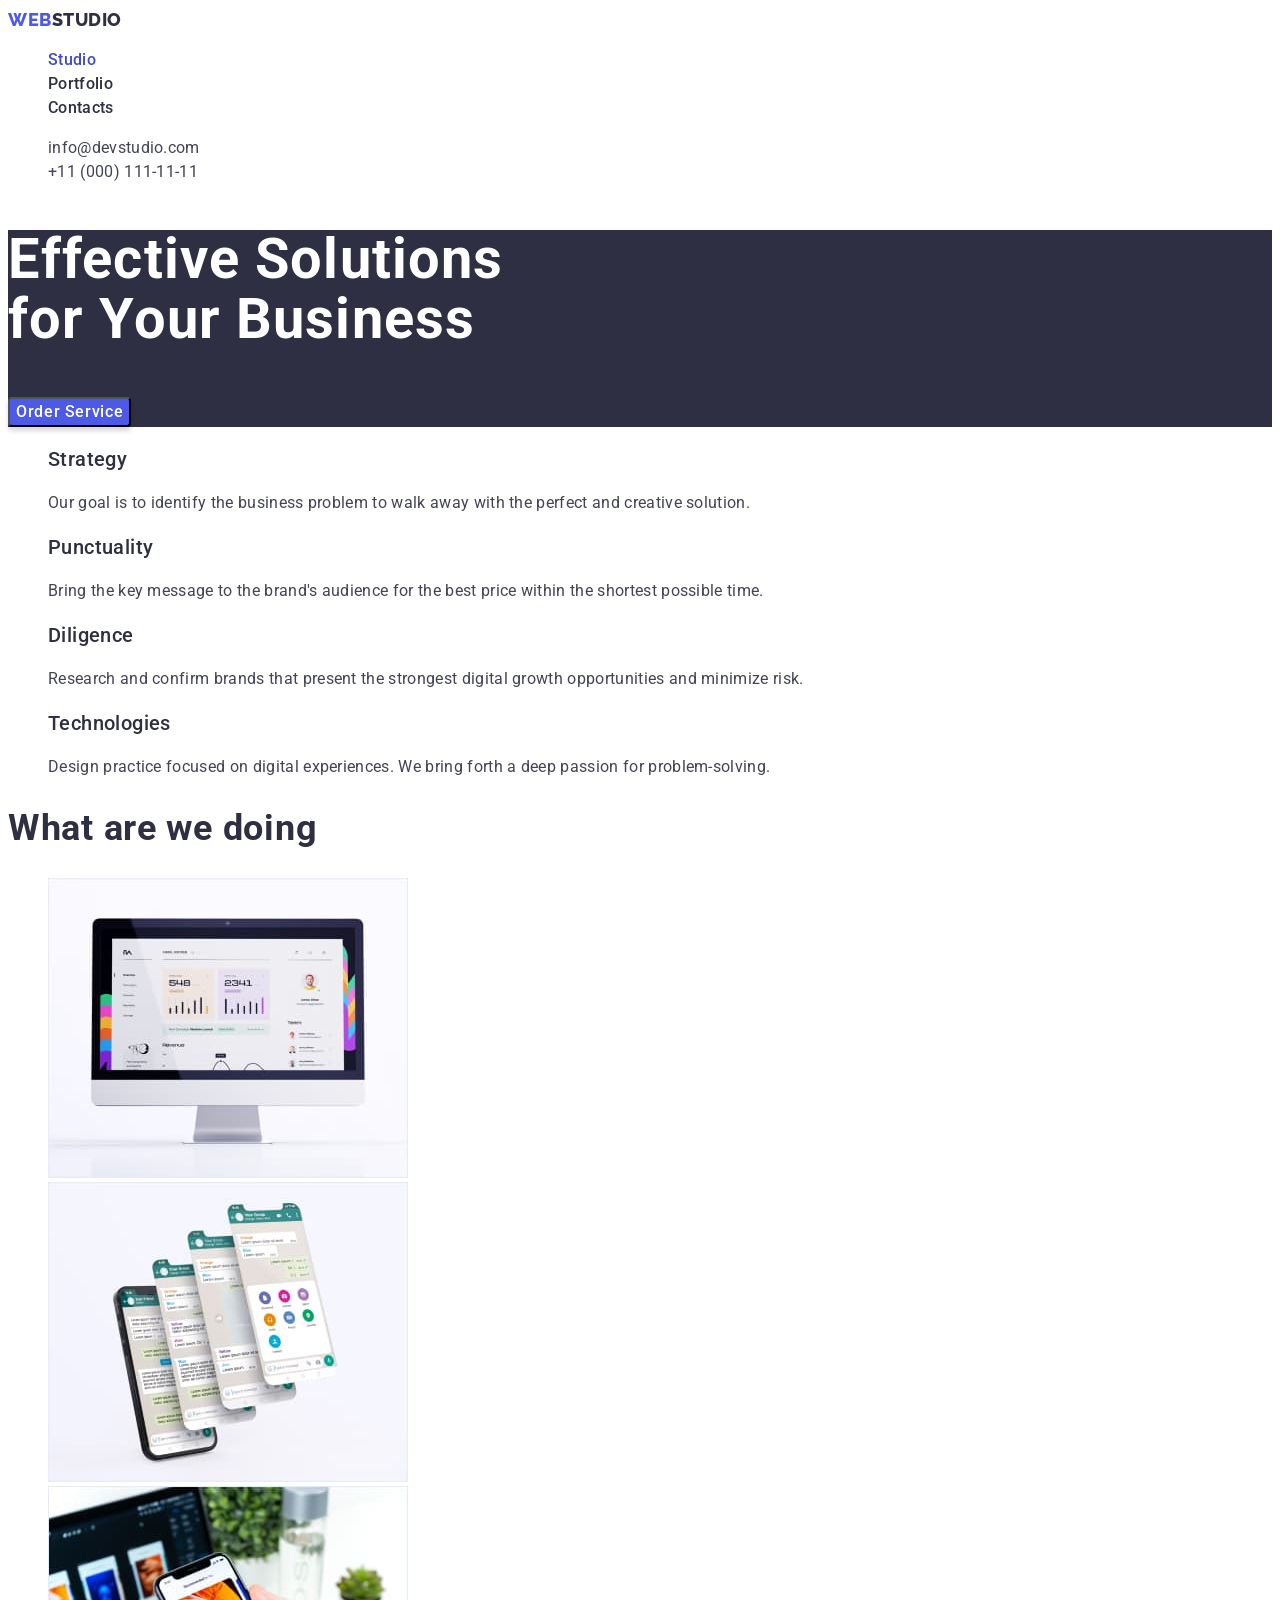
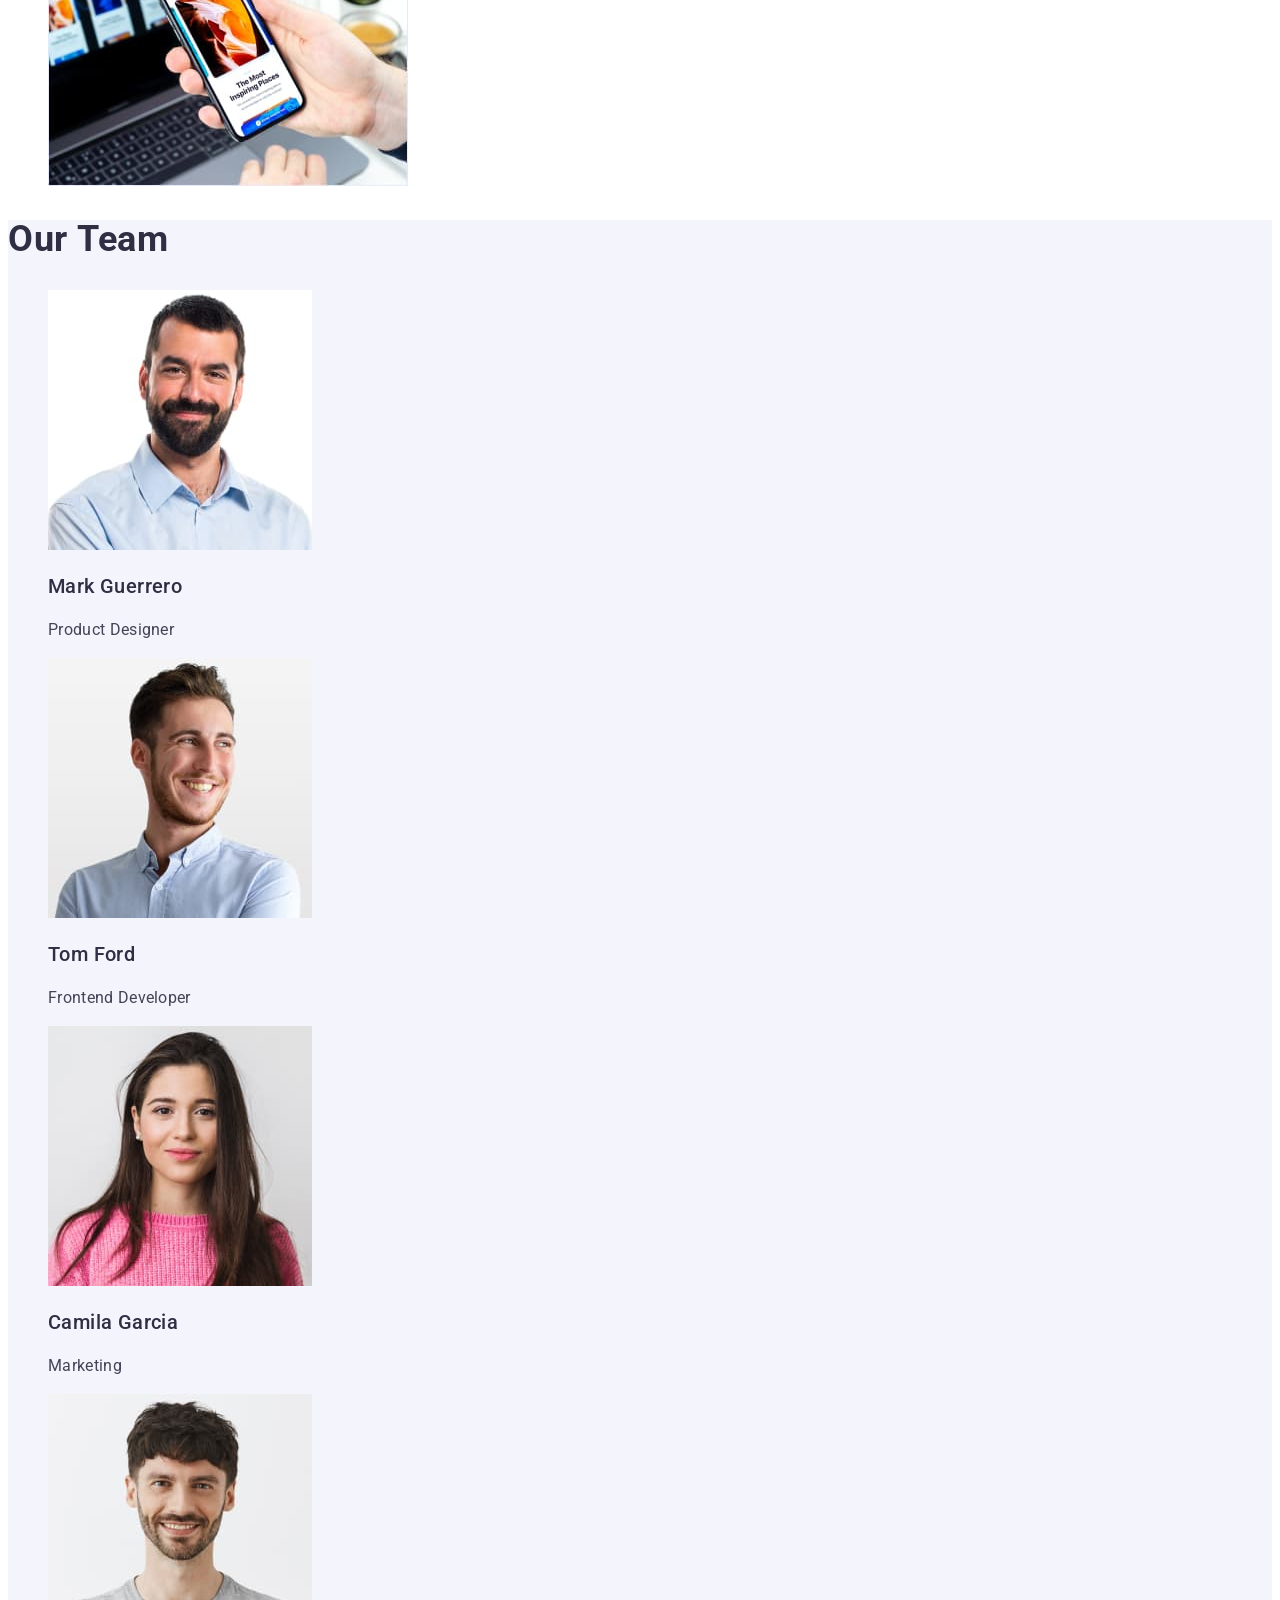
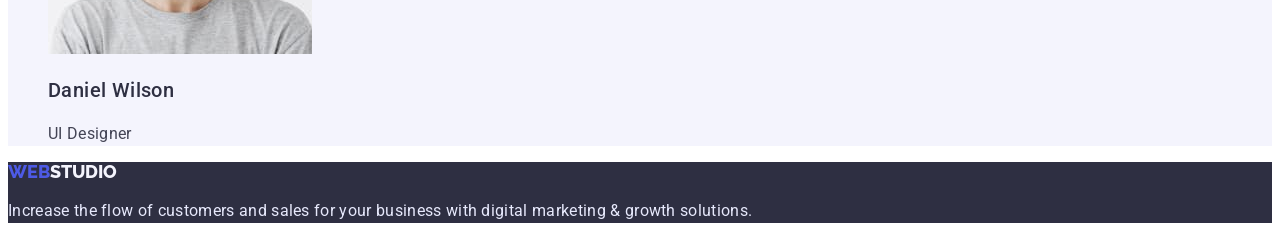
==== index.html @ 6d87f1a5 "Initial commit" ====
<!DOCTYPE html>
<html lang="en">
<head>
  <meta charset="UTF-8">
  <meta http-equiv="X-UA-Compatible" content="IE=edge">
  <meta name="viewport" content="width=device-width, initial-scale=1.0">
  <title>Studio</title>
  <link rel="preconnect" href="https://fonts.googleapis.com">
  <link rel="preconnect" href="https://fonts.gstatic.com" crossorigin>
  <link href="https://fonts.googleapis.com/css2?family=Raleway:wght@800&family=Roboto:wght@400;500;700&display=swap"
    rel="stylesheet">
  <link rel="stylesheet" href="./styles/style.css">
</head>
<body>
  <header class="header">
  <nav class="header-navigation">
    <a class="header-logo link" href="./index.html"><span class="header-logo-web">Web</span>Studio</a>
    <ul class="header-list list">
      <li class="header-item"><a class="header-navigation-link link current" href="./index.html" target="_self"
      rel="noopener noreferrer">Studio</a></li>
      <li class="header-item"><a class="header-navigation-link link" href="./portfolio.html" target="_self" rel="noopener noreferrer">Portfolio</a></li>
      <li class="header-item"><a class="header-navigation-link link" href="" target="_self" rel="noopener noreferrer">Contacts</a></li>
    </ul>
  </nav>
  <address class="header-adress">
    <ul class="header-list list">
      <li class="header-item"><a class="header-mail link" href="mailto:info@devstudio.com">info@devstudio.com</a></li>
      <li class="header-item"><a class="header-tel link" href="tel:+110001111111">+11 (000) 111-11-11</a></li>
    </ul>
  </address>
  </header>
  <main>
    <section class="hero">
      <h1 class="hero-title">Effective Solutions <br> for Your Business</h1>
      <button class="hero-btn" type="button">Order Service</button>
    </section>
    <section class="principles">
      <h2 class="principles-title visually-hidden" >features</h2>
      <ul class="principles-list list">
        <li class="principles-item">
          <h3 class="principles-subtitle">Strategy</h3>
          <p class="principles-text">Our goal is to identify the business
            problem to walk away with the perfect and creative solution.</p>
        </li>
        <li class="principles-item">
          <h3 class="principles-subtitle">Punctuality</h3>
          <p class="principles-text">Bring the key message to the brand's audience for the best price within the shortest possible time.</p>
        </li>
        <li class="principles-item">
          <h3 class="principles-subtitle">Diligence</h3>
          <p class="principles-text">Research and confirm brands that present the strongest digital growth opportunities and minimize risk.</p>
        </li>
        <li class="principles-item">
          <h3 class="principles-subtitle">Technologies</h3>
          <p class="principles-text">Design practice focused on digital experiences. We bring forth a deep passion for problem-solving.</p>
        </li>
      </ul>
    </section>
    <section class="direction">
    <h2 class="direction-title">What are we doing</h2>
    <ul class="direction-list list">
      <li class="direction-item"><img src="./images/Mac.jpg" alt="mac" width="360"></li>
      <li class="direction-item"><img src="./images/Phones.jpg" alt="phones" width="360"></li>
      <li class="direction-item"><img src="./images/Other.jpg" alt="other" width="360"></li>
    </ul>
    </section>
    <section class="team">
      <h2 class="team-title">Our Team</h2>
      <ul class="team-list list">
        <li class="team-item">
          <img src="./images/Mark.jpg" alt="Mark_Guerrero" width="264">
          <h3 class="team-subtitle">Mark Guerrero</h3>
          <p class="team-text">Product Designer</p>
        </li>
        <li class="team-item">
          <img src="./images/Tom.jpg" alt="Tom_Ford" width="264">
          <h3 class="team-subtitle">Tom Ford</h3>
          <p class="team-text">Frontend Developer</p>
        </li>
        <li class="team-item">
          <img src="./images/Camila.jpg" alt="Camila_Garcia" width="264">
          <h3 class="team-subtitle">Camila Garcia</h3>
          <p class="team-text">Marketing</p>
        </li>
        <li class="team-item">
          <img src="./images/Daniel.jpg" alt="Daniel_Wilson" width="264">
          <h3 class="team-subtitle">Daniel Wilson</h3>
          <p class="team-text">UI Designer</p>
        </li>
      </ul>
    </section>
  </main>
  <footer class="footer">
      <a class="footer-logo link" href="./index.html">Web<span class="footer-logo-studio">Studio</span></a>
      <p class="footer-text">Increase the flow of customers and sales for your business with digital marketing & growth solutions.</p>
  </footer>
</body>
</html>
---- styles/style.css ----
:root {
  --brand-color:#4D5AE5;
  --hover-color:#404BBF;
  --dark-color:#2E2F42;
  --success-color:#31D0AA;
  --text-color:#434455;
  --subtitle-color:#8E8F99;
  --accent-color:#E7E9FC;
  --light-color:#F4F4FD;
  --modal-overlay-color:#2E2F4266;
  --hero-background:#2E2F42B2;
}

body {
  font-family: 'Roboto', sans-serif;
  background-color: #FFFFFF;
  color: #2E2F42;
}

.link {
  text-decoration: none;
}

.list {
  list-style: none;
}

/* HEADER */

.header {
  background: #FFFFFF;
}

.header-navigation {}

.header-logo {
  font-family: 'Raleway', sans-serif;
  font-weight: 800;
  font-size: 18px;
  line-height: 1.33;
  letter-spacing: 0.03em;
  text-transform: uppercase;
  color: var(--dark-color);
}

.header-logo-web {
  color: var(--brand-color);
}

.header-list {}

.header-item {}

.header-navigation-link {
  font-weight: 500;
  font-size: 16px;
  line-height: 1.5;
  letter-spacing: 0.02em;
  color: var(--dark-color);
}

.header-navigation-link:hover,
.header-navigation-link:focus,
.header-navigation-link.current {
  color: var(--hover-color);
}

.header-adress {
  font-style: normal;
}

.header-mail {
  font-size: 16px;
  line-height: 1.5;
  letter-spacing: 0.02em;
  color: var(--text-color);
}

.header-mail:is(:hover, :focus) {
  color: var(--hover-color);
}

.header-tel {
  font-size: 16px;
  line-height: 1.5;
  letter-spacing: 0.02em;
  color: var(--text-color);
}

.header-tel:hover{
  color: var(--hover-color);
}

/* HERO */

.hero {
  background: var(--dark-color);
}

.hero-title {
  font-weight: 700;
  font-size: 56px;
  line-height: 1.07; 
  letter-spacing: 0.02em;
  color: #FFFFFF;
}

.hero-btn {
  font-family: inherit;
  font-weight: 500;
  font-size: 16px;
  line-height: 1.5;
  letter-spacing: 0.04em;
  color: #FFFFFF;
  background: var(--brand-color);
  box-shadow: 0px 4px 4px rgba(0, 0, 0, 0.15);
  border-radius: 4px;
  cursor: pointer;
}

.hero-btn:is(:hover, :focus){
  background: var(--hover-color);
}

/* principles */

.principles {}

.principles-title {}

.visually-hidden {
  position: absolute;
  white-space: nowrap;
  width: 1px;
  height: 1px;
  overflow: hidden;
  border: 0;
  padding: 0;
  clip: rect(0 0 0 0);
  clip-path: inset(50%);
  margin: -1px;
}

.principles-list {}

.principles-item {}

.principles-subtitle {
  font-weight: 500;
  font-size: 20px;
  line-height: 1.2;
  letter-spacing: 0.02em;
  color: var(--dark-color);
}

.principles-text {
  font-size: 16px;
  line-height: 1.5;
  letter-spacing: 0.02em;
  color: var(--text-color);
}

/* DIRECTION */

.direction {}

.direction-title {
  font-weight: 700;
  font-size: 36px;
  line-height: 1.11;
  letter-spacing: 0.02em;
  color: var(--dark-color);
}

.direction-list {}

.direction-item {}

/* TEAM */

.team {
  background: var(--light-color);
}

.team-title {
  font-weight: 700;
  font-size: 36px;
  line-height: 1.11;
  letter-spacing: 0.02em;
  color: var(--dark-color);
}

.team-list {}

.team-item {}

.team-subtitle {
  font-weight: 500;
  font-size: 20px;
  line-height: 1.2;
  letter-spacing: 0.02em;
  color: var(--dark-color);
}

.team-text {
  font-weight: 400;
  font-size: 16px;
  line-height: 1.5;
  letter-spacing: 0.02em;
  color: var(--text-color);
}

.footer {
  background: var(--dark-color);
}

.footer-logo {
  font-family: 'Raleway', sans-serif;
  font-style: normal;
  font-weight: 800;
  font-size: 18px;
  line-height: 1.16;
  text-transform: uppercase;
  color: var(--brand-color);
}

.footer-logo-studio{
  font-family: 'Raleway', sans-serif;
  font-style: normal;
  font-weight: 800;
  font-size: 18px;
  line-height: 1.16;
  color: var(--light-color);
}

.footer-text {
  font-size: 16px;
  line-height: 1.5;
  letter-spacing: 0.02em;
  color: var(--accent-color);
}

/* ------------------- PORTFOLIO PAGE ---------------- */

/* PORTFOLIO */

.portfolio {}

.portfolio-title {}

.portfolio-list {}

.portfolio-btn {
  font-family: inherit;
  font-weight: 500;
  font-size: 16px;
  line-height: 1.5;
  text-align: center;
  letter-spacing: 0.04em;
  color: var(--brand-color);
  background: var(--light-color);
  border: 1px solid var(--accent-color);
  border-radius: 4px;
  cursor: pointer;
}

.portfolio-btn:hover,
.portfolio-btn:focus{
color: #FFFFFF;
background: var(--hover-color);
box-shadow: 0px 3px 1px rgba(0, 0, 0, 0.1),
0px 2px 1px rgba(0, 0, 0, 0.08),
0px 2px 2px rgba(0, 0, 0, 0.12);
border-radius: 4px;

}

.portfolio-item {}

.portfolio-sybtitle {
  font-weight: 500;
  font-size: 20px;
  line-height: 1.2;
  letter-spacing: 0.02em;
  color: var(--dark-color);
}

.portfolio-text {
  font-size: 16px;
  line-height: 1.5;
  letter-spacing: 0.02em;
  color: var(--text-color);
}
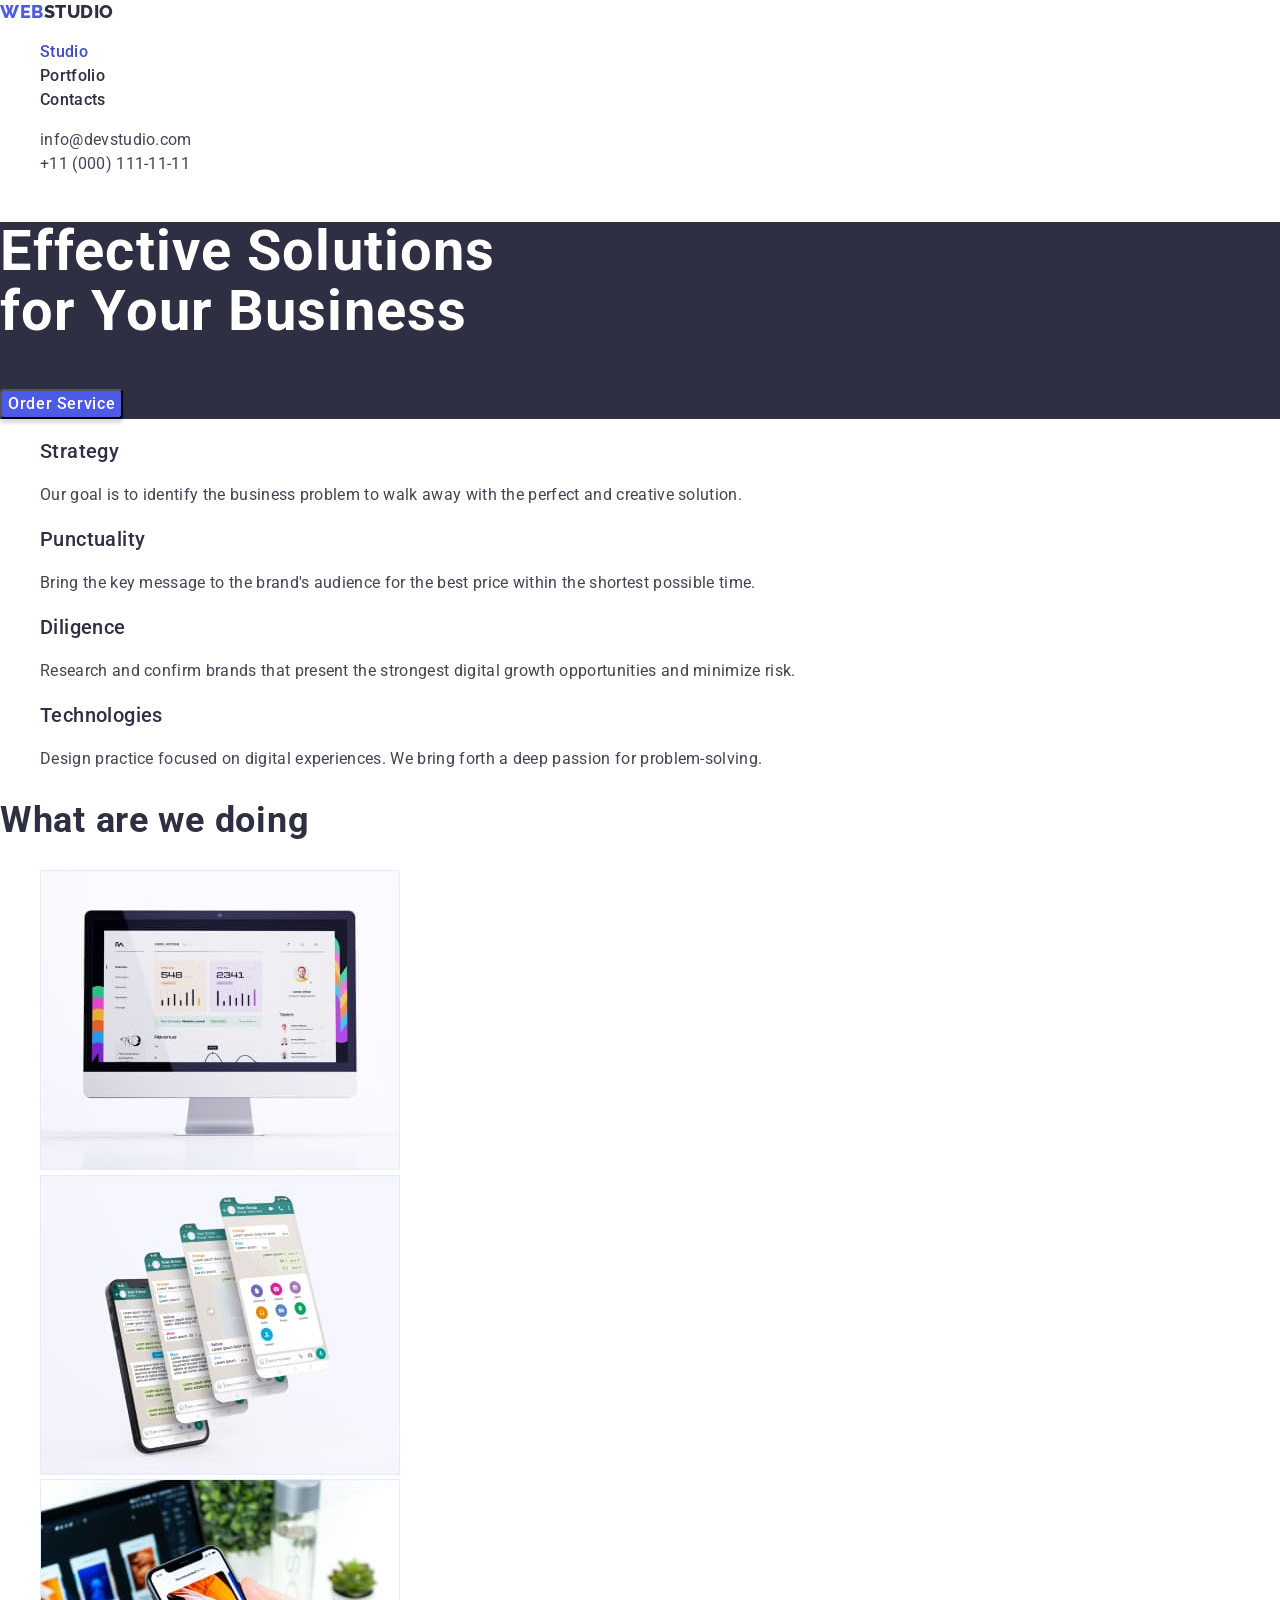
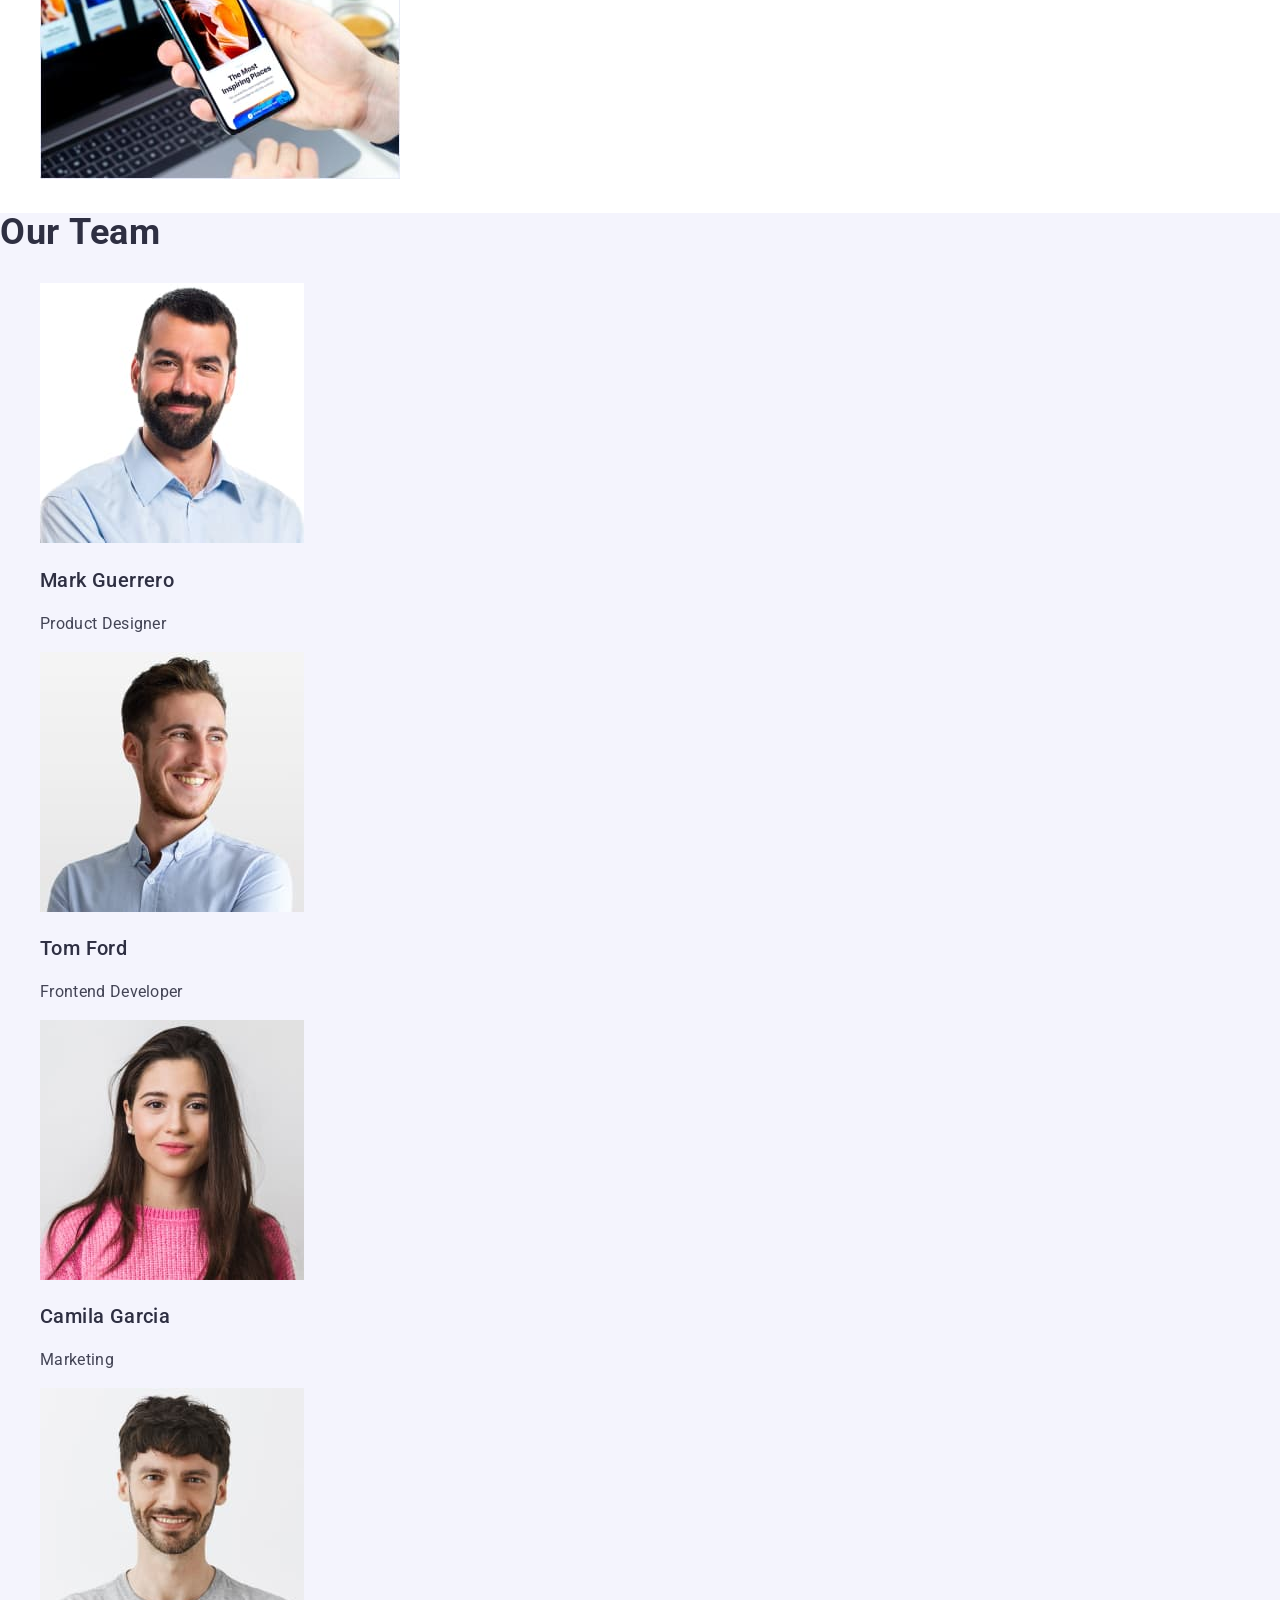
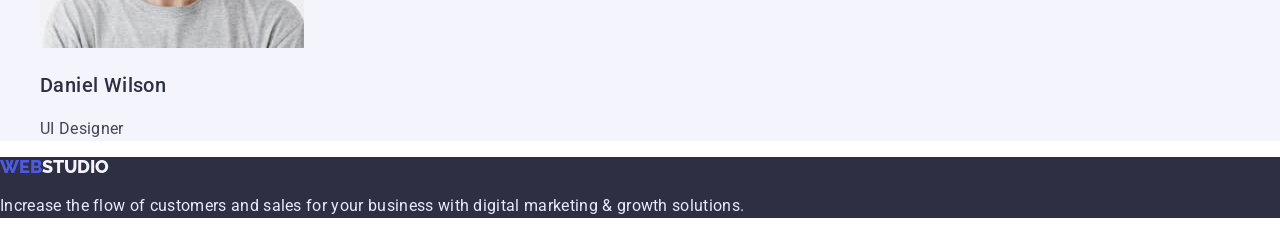
==== commit da68475e: "add modern-normalize" ====
--- a/index.html
+++ b/index.html
@@ -9,6 +9,9 @@
   <link rel="preconnect" href="https://fonts.gstatic.com" crossorigin>
   <link href="https://fonts.googleapis.com/css2?family=Raleway:wght@800&family=Roboto:wght@400;500;700&display=swap"
     rel="stylesheet">
+  <link rel="stylesheet" href="https://cdnjs.cloudflare.com/ajax/libs/modern-normalize/1.1.0/modern-normalize.min.css"
+    integrity="sha512-wpPYUAdjBVSE4KJnH1VR1HeZfpl1ub8YT/NKx4PuQ5NmX2tKuGu6U/JRp5y+Y8XG2tV+wKQpNHVUX03MfMFn9Q=="
+    crossorigin="anonymous" referrerpolicy="no-referrer" />
   <link rel="stylesheet" href="./styles/style.css">
 </head>
 <body>
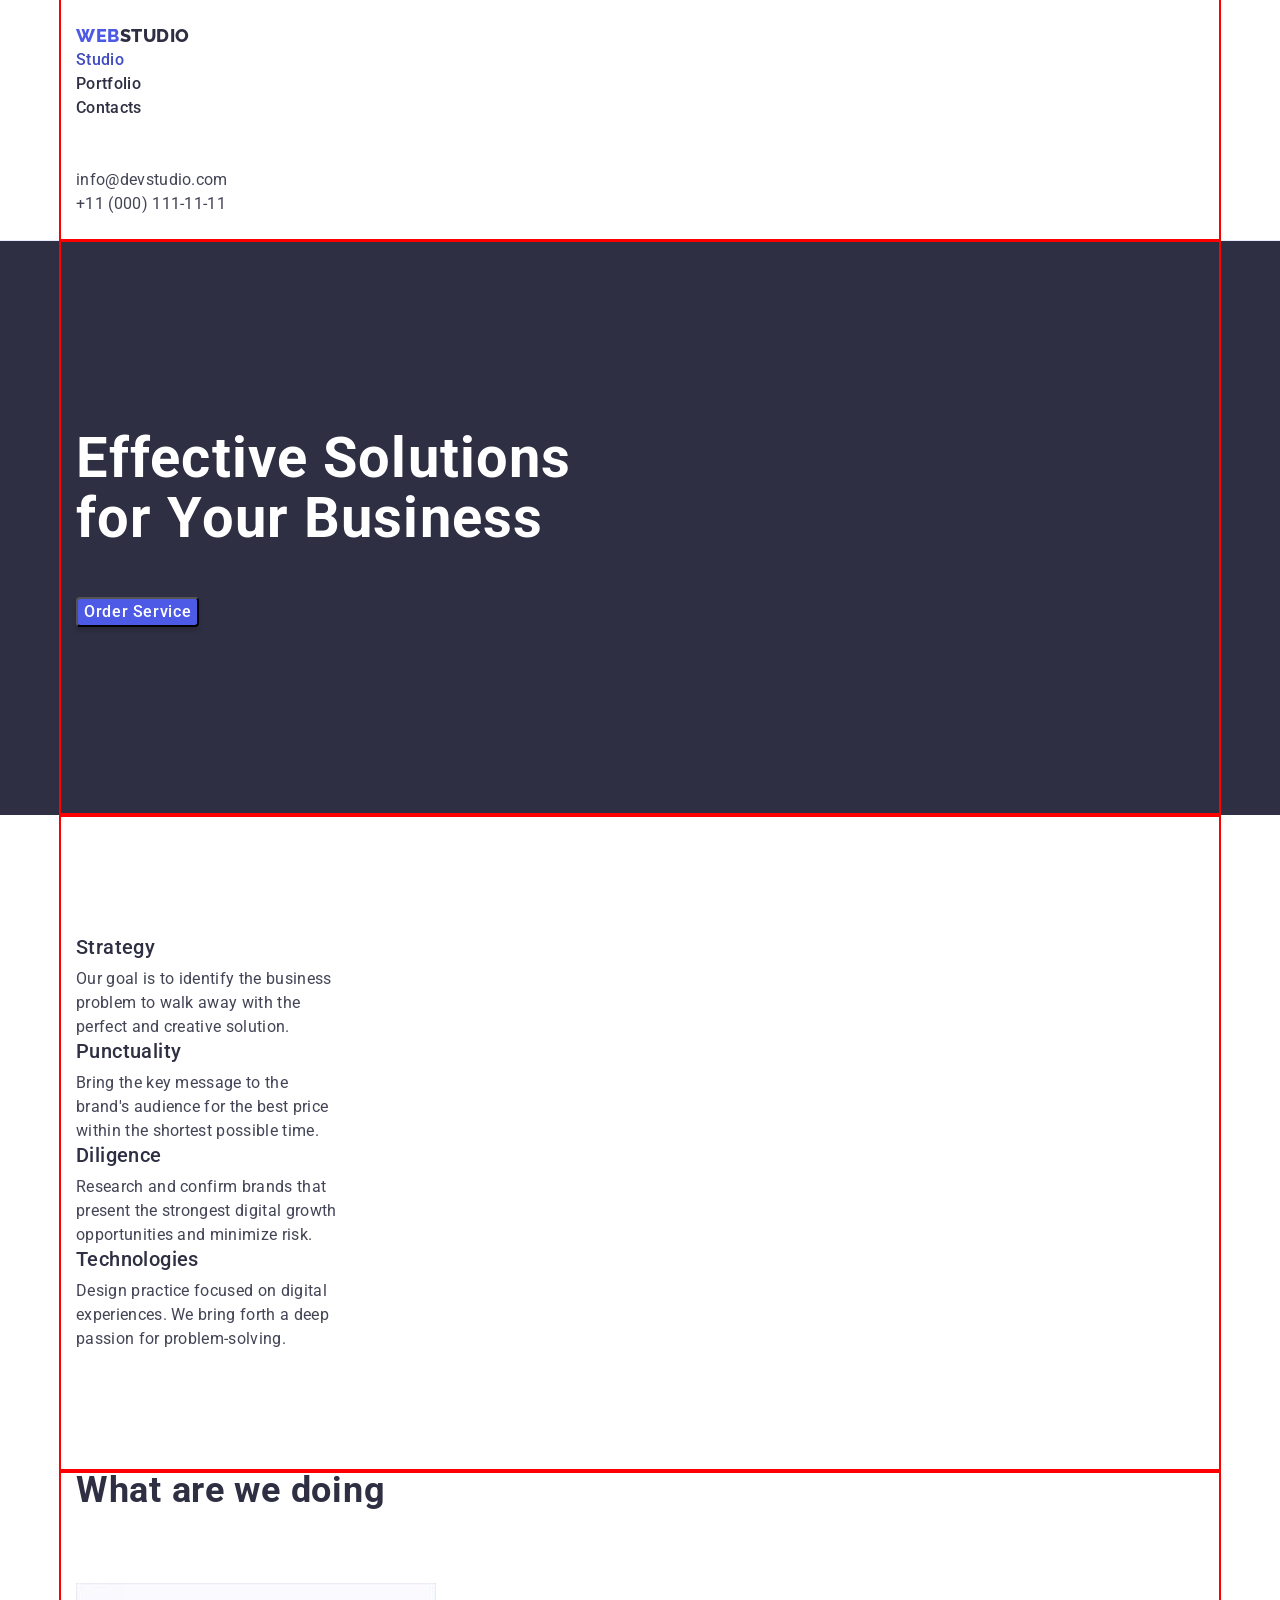
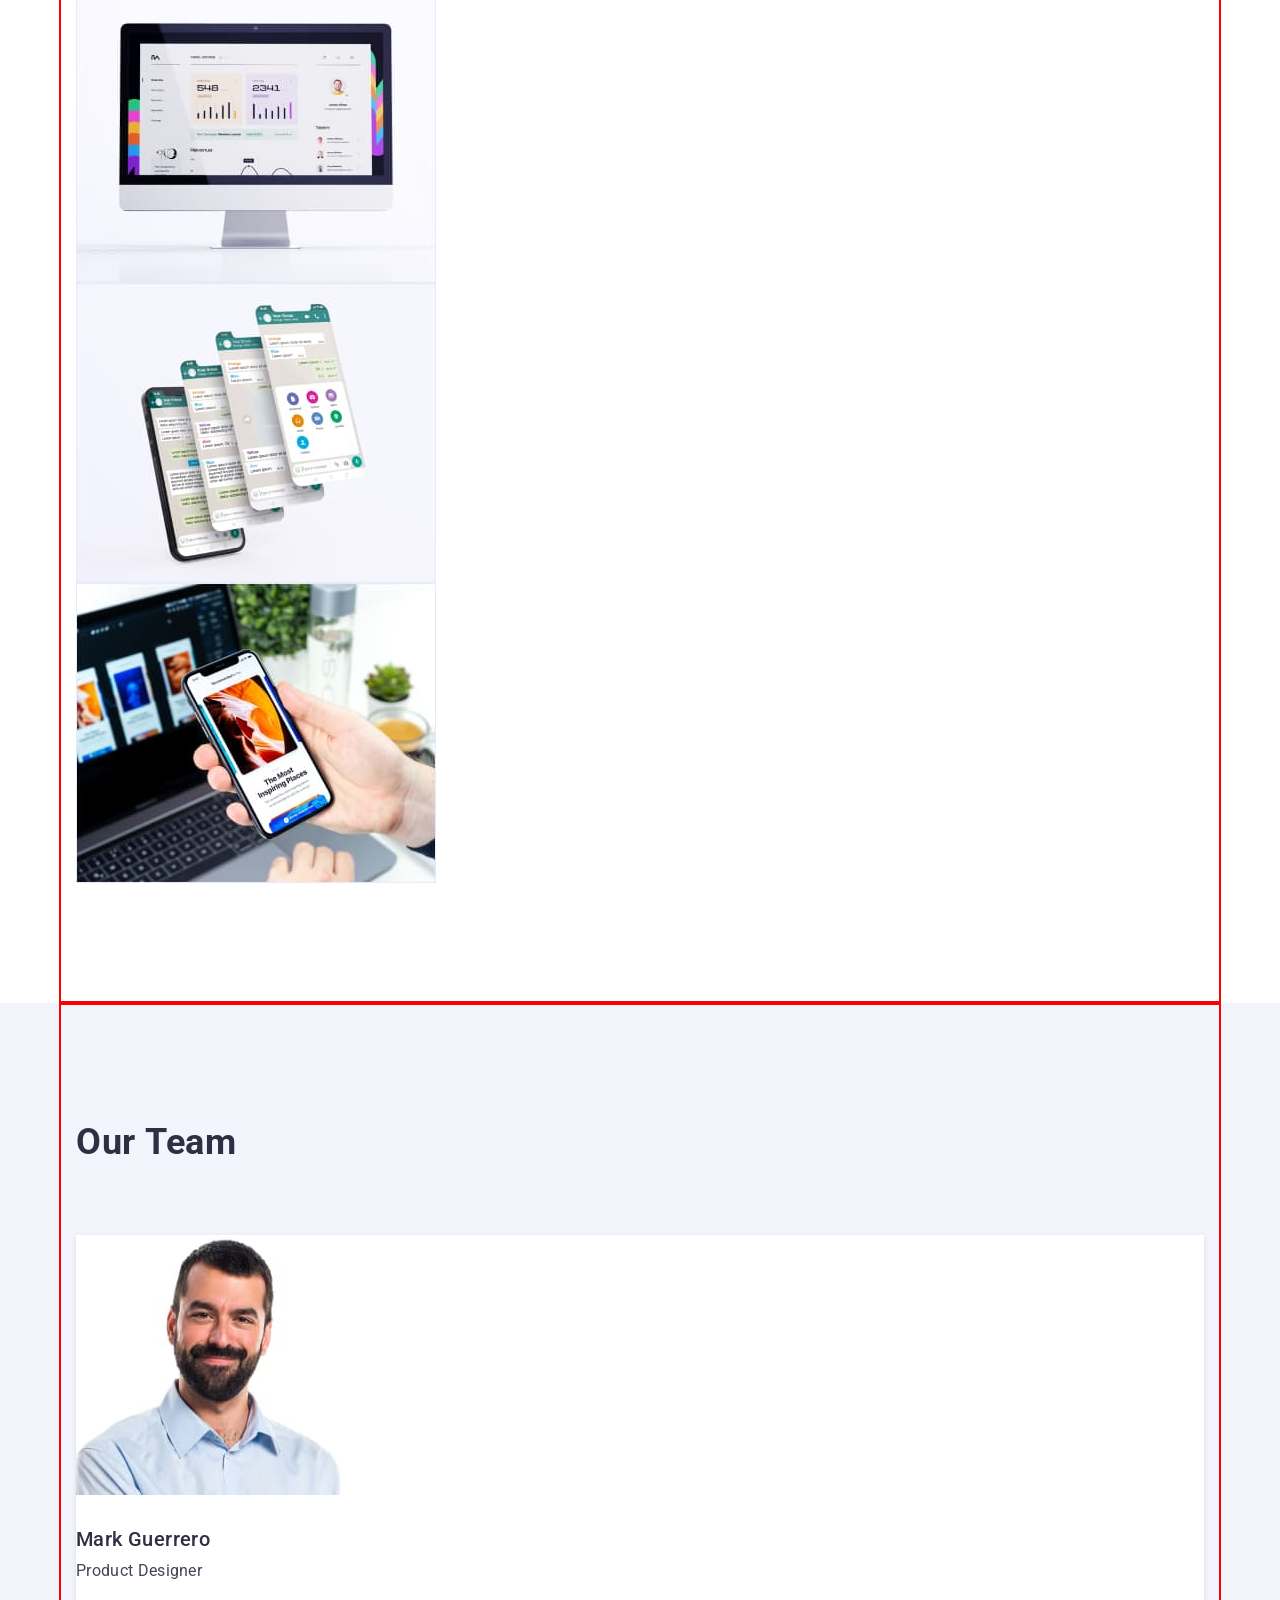
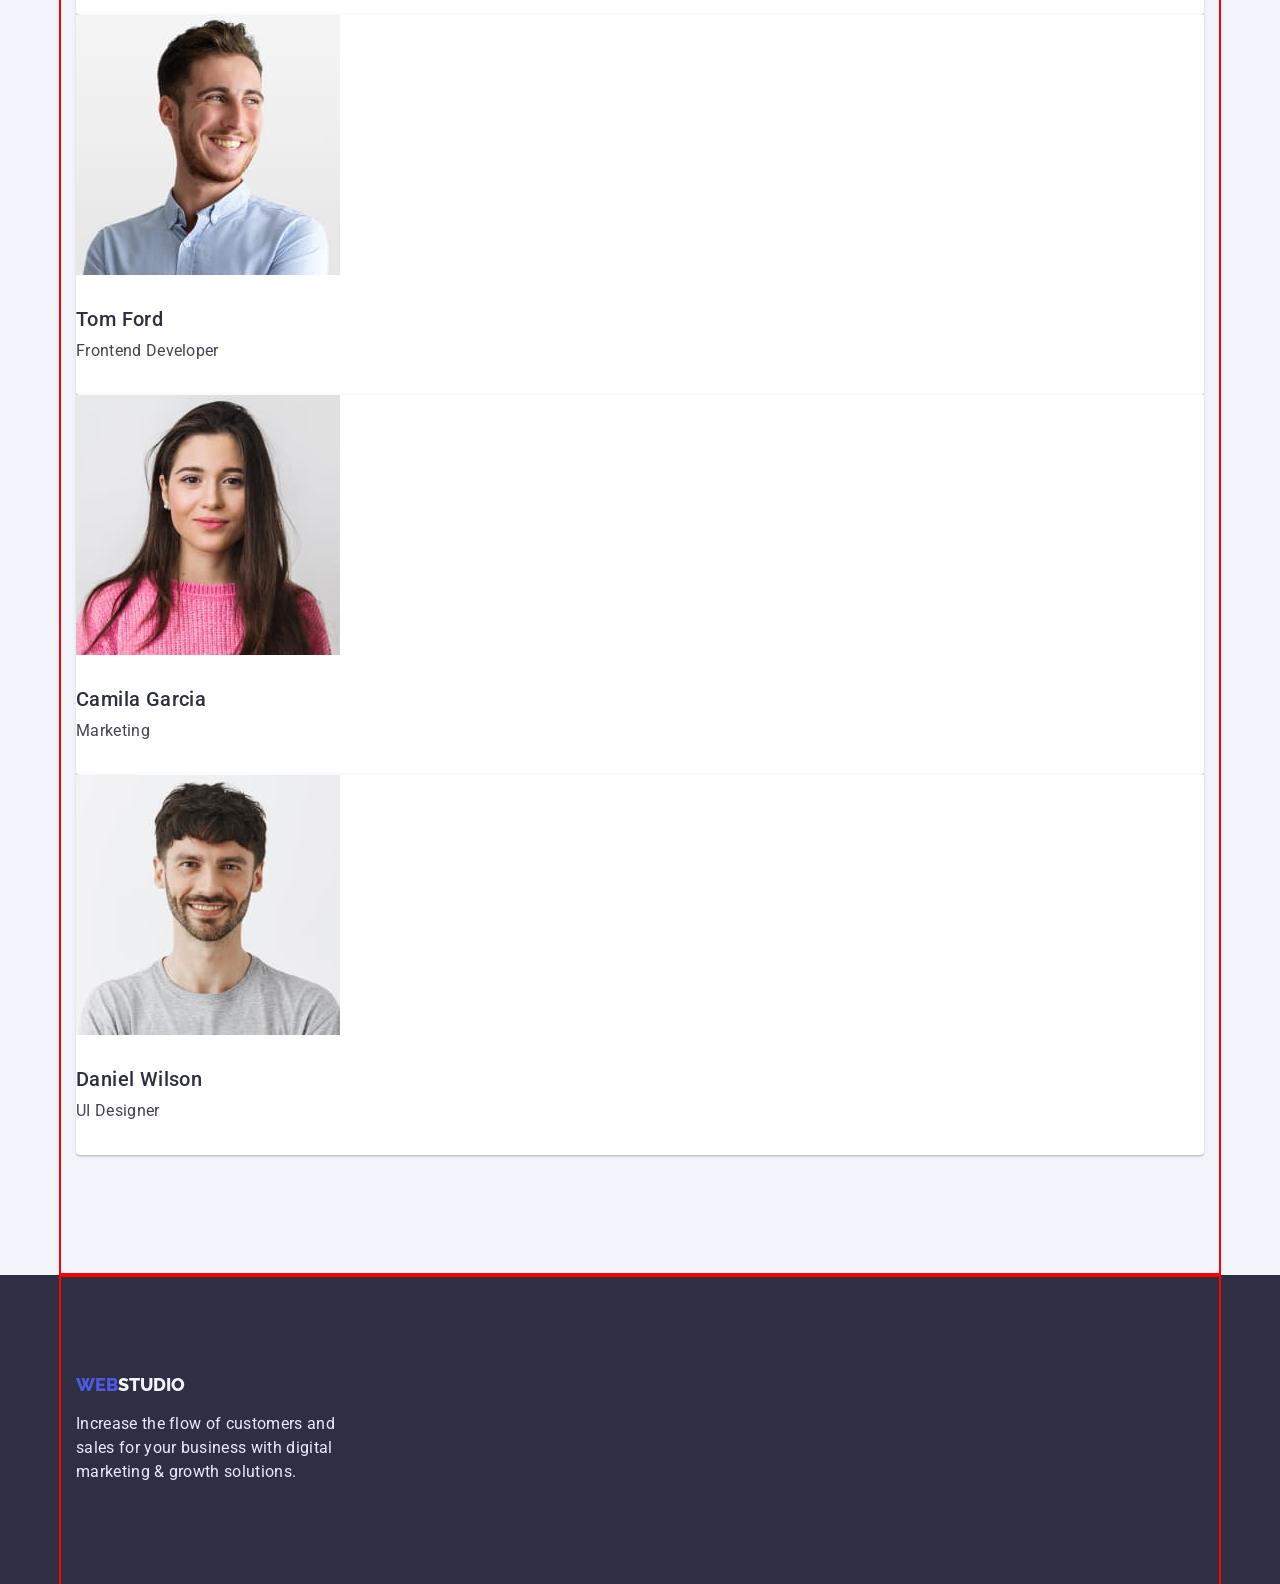
==== commit ea715a29: "Style.css ad pading and marging" ====
--- a/index.html
+++ b/index.html
@@ -16,86 +16,98 @@
 </head>
 <body>
   <header class="header">
-  <nav class="header-navigation">
-    <a class="header-logo link" href="./index.html"><span class="header-logo-web">Web</span>Studio</a>
-    <ul class="header-list list">
-      <li class="header-item"><a class="header-navigation-link link current" href="./index.html" target="_self"
-      rel="noopener noreferrer">Studio</a></li>
-      <li class="header-item"><a class="header-navigation-link link" href="./portfolio.html" target="_self" rel="noopener noreferrer">Portfolio</a></li>
-      <li class="header-item"><a class="header-navigation-link link" href="" target="_self" rel="noopener noreferrer">Contacts</a></li>
-    </ul>
-  </nav>
-  <address class="header-adress">
-    <ul class="header-list list">
-      <li class="header-item"><a class="header-mail link" href="mailto:info@devstudio.com">info@devstudio.com</a></li>
-      <li class="header-item"><a class="header-tel link" href="tel:+110001111111">+11 (000) 111-11-11</a></li>
-    </ul>
-  </address>
+  <div class="container">
+    <nav class="header-navigation">
+      <a class="header-logo link" href="./index.html"><span class="header-logo-web">Web</span>Studio</a>
+      <ul class="header-list list">
+        <li class="header-item"><a class="header-navigation-link link current" href="./index.html" target="_self"
+        rel="noopener noreferrer">Studio</a></li>
+        <li class="header-item"><a class="header-navigation-link link" href="./portfolio.html" target="_self" rel="noopener noreferrer">Portfolio</a></li>
+        <li class="header-item"><a class="header-navigation-link link" href="" target="_self" rel="noopener noreferrer">Contacts</a></li>
+      </ul>
+    </nav>
+    <address class="header-adress">
+      <ul class="header-list list">
+        <li class="header-item"><a class="header-mail link" href="mailto:info@devstudio.com">info@devstudio.com</a></li>
+        <li class="header-item"><a class="header-tel link" href="tel:+110001111111">+11 (000) 111-11-11</a></li>
+      </ul>
+    </address>
+  </div >
   </header>
   <main>
     <section class="hero">
-      <h1 class="hero-title">Effective Solutions <br> for Your Business</h1>
-      <button class="hero-btn" type="button">Order Service</button>
+      <div class="container">
+        <h1 class="hero-title">Effective Solutions <br> for Your Business</h1>
+        <button class="hero-btn" type="button">Order Service</button>
+      </div>
     </section>
     <section class="principles">
-      <h2 class="principles-title visually-hidden" >features</h2>
-      <ul class="principles-list list">
-        <li class="principles-item">
-          <h3 class="principles-subtitle">Strategy</h3>
-          <p class="principles-text">Our goal is to identify the business
-            problem to walk away with the perfect and creative solution.</p>
-        </li>
-        <li class="principles-item">
-          <h3 class="principles-subtitle">Punctuality</h3>
-          <p class="principles-text">Bring the key message to the brand's audience for the best price within the shortest possible time.</p>
-        </li>
-        <li class="principles-item">
-          <h3 class="principles-subtitle">Diligence</h3>
-          <p class="principles-text">Research and confirm brands that present the strongest digital growth opportunities and minimize risk.</p>
-        </li>
-        <li class="principles-item">
-          <h3 class="principles-subtitle">Technologies</h3>
-          <p class="principles-text">Design practice focused on digital experiences. We bring forth a deep passion for problem-solving.</p>
-        </li>
-      </ul>
+      <div class="container">
+        <h2 class="principles-title visually-hidden" >features</h2>
+        <ul class="principles-list list">
+          <li class="principles-item">
+            <h3 class="principles-subtitle">Strategy</h3>
+            <p class="principles-text">Our goal is to identify the business
+              problem to walk away with the perfect and creative solution.</p>
+          </li>
+          <li class="principles-item">
+            <h3 class="principles-subtitle">Punctuality</h3>
+            <p class="principles-text">Bring the key message to the brand's audience for the best price within the shortest possible time.</p>
+          </li>
+          <li class="principles-item">
+            <h3 class="principles-subtitle">Diligence</h3>
+            <p class="principles-text">Research and confirm brands that present the strongest digital growth opportunities and minimize risk.</p>
+          </li>
+          <li class="principles-item">
+            <h3 class="principles-subtitle">Technologies</h3>
+            <p class="principles-text">Design practice focused on digital experiences. We bring forth a deep passion for problem-solving.</p>
+          </li>
+        </ul>
+      </div >
     </section>
     <section class="direction">
-    <h2 class="direction-title">What are we doing</h2>
-    <ul class="direction-list list">
-      <li class="direction-item"><img src="./images/Mac.jpg" alt="mac" width="360"></li>
-      <li class="direction-item"><img src="./images/Phones.jpg" alt="phones" width="360"></li>
-      <li class="direction-item"><img src="./images/Other.jpg" alt="other" width="360"></li>
-    </ul>
+    <div class="container">
+      <h2 class="direction-title">What are we doing</h2>
+      <ul class="direction-list list">
+        <li class="direction-item"><img src="./images/Mac.jpg" alt="mac" width="360"></li>
+        <li class="direction-item"><img src="./images/Phones.jpg" alt="phones" width="360"></li>
+        <li class="direction-item"><img src="./images/Other.jpg" alt="other" width="360"></li>
+      </ul>
+    </div>
     </section>
     <section class="team">
-      <h2 class="team-title">Our Team</h2>
-      <ul class="team-list list">
-        <li class="team-item">
-          <img src="./images/Mark.jpg" alt="Mark_Guerrero" width="264">
-          <h3 class="team-subtitle">Mark Guerrero</h3>
-          <p class="team-text">Product Designer</p>
-        </li>
-        <li class="team-item">
-          <img src="./images/Tom.jpg" alt="Tom_Ford" width="264">
-          <h3 class="team-subtitle">Tom Ford</h3>
-          <p class="team-text">Frontend Developer</p>
-        </li>
-        <li class="team-item">
-          <img src="./images/Camila.jpg" alt="Camila_Garcia" width="264">
-          <h3 class="team-subtitle">Camila Garcia</h3>
-          <p class="team-text">Marketing</p>
-        </li>
-        <li class="team-item">
-          <img src="./images/Daniel.jpg" alt="Daniel_Wilson" width="264">
-          <h3 class="team-subtitle">Daniel Wilson</h3>
-          <p class="team-text">UI Designer</p>
-        </li>
-      </ul>
+      <div class="container">
+        <h2 class="team-title">Our Team</h2>
+        <ul class="team-list list">
+          <li class="team-item">
+            <img src="./images/Mark.jpg" alt="Mark_Guerrero" width="264">
+            <h3 class="team-subtitle">Mark Guerrero</h3>
+            <p class="team-text">Product Designer</p>
+          </li>
+          <li class="team-item">
+            <img src="./images/Tom.jpg" alt="Tom_Ford" width="264">
+            <h3 class="team-subtitle">Tom Ford</h3>
+            <p class="team-text">Frontend Developer</p>
+          </li>
+          <li class="team-item">
+            <img src="./images/Camila.jpg" alt="Camila_Garcia" width="264">
+            <h3 class="team-subtitle">Camila Garcia</h3>
+            <p class="team-text">Marketing</p>
+          </li>
+          <li class="team-item">
+            <img src="./images/Daniel.jpg" alt="Daniel_Wilson" width="264">
+            <h3 class="team-subtitle">Daniel Wilson</h3>
+            <p class="team-text">UI Designer</p>
+          </li>
+        </ul>
+      </div>
     </section>
   </main>
   <footer class="footer">
-      <a class="footer-logo link" href="./index.html">Web<span class="footer-logo-studio">Studio</span></a>
-      <p class="footer-text">Increase the flow of customers and sales for your business with digital marketing & growth solutions.</p>
+      <div class="container">
+        <a class="footer-logo link" href="./index.html">Web<span class="footer-logo-studio">Studio</span></a>
+        <p class="footer-text">Increase the flow of customers and sales for your business with digital marketing & growth solutions.</p>
+      </div>
   </footer>
 </body>
 </html>
--- a/styles/style.css
+++ b/styles/style.css
@@ -11,12 +11,41 @@
   --hero-background:#2E2F42B2;
 }
 
+p, h1, h2, h3, h4, h5, h6 {
+  margin: 0;
+}
+
+ul {
+margin: 0;
+padding-left: 0;
+}
+
+button {
+  cursor: pointer;
+}
+
+address {
+  font-style: normal;
+}
+
+img {
+  display: block;
+}
+
 body {
   font-family: 'Roboto', sans-serif;
   background-color: #FFFFFF;
   color: #2E2F42;
 }
 
+.container {
+  width: 1158px;
+  padding-left: 15px;
+  padding-right: 15px;
+  margin: 0 auto;
+  outline: 2px solid red;
+}
+
 .link {
   text-decoration: none;
 }
@@ -29,9 +58,13 @@
 
 .header {
   background: #FFFFFF;
-}
-
-.header-navigation {}
+  border-bottom: 1px solid #E7E9FC;
+}
+
+.header-navigation {
+    padding-top: 24px;
+    padding-bottom: 24px;
+}
 
 .header-logo {
   font-family: 'Raleway', sans-serif;
@@ -41,10 +74,14 @@
   letter-spacing: 0.03em;
   text-transform: uppercase;
   color: var(--dark-color);
+  padding-top: 24px;
+  padding-bottom: 24px;
 }
 
 .header-logo-web {
   color: var(--brand-color);
+  padding-top: 24px;
+  padding-bottom: 24px;
 }
 
 .header-list {}
@@ -67,6 +104,8 @@
 
 .header-adress {
   font-style: normal;
+  padding-top: 24px;
+  padding-bottom: 24px;
 }
 
 .header-mail {
@@ -74,6 +113,8 @@
   line-height: 1.5;
   letter-spacing: 0.02em;
   color: var(--text-color);
+  padding-top: 24px;
+  padding-bottom: 24px;
 }
 
 .header-mail:is(:hover, :focus) {
@@ -85,6 +126,8 @@
   line-height: 1.5;
   letter-spacing: 0.02em;
   color: var(--text-color);
+  padding-top: 24px;
+  padding-bottom: 24px;
 }
 
 .header-tel:hover{
@@ -103,6 +146,8 @@
   line-height: 1.07; 
   letter-spacing: 0.02em;
   color: #FFFFFF;
+  padding-top: 188px;
+  margin-bottom: 48px;
 }
 
 .hero-btn {
@@ -116,6 +161,7 @@
   box-shadow: 0px 4px 4px rgba(0, 0, 0, 0.15);
   border-radius: 4px;
   cursor: pointer;
+  margin-bottom: 188px;
 }
 
 .hero-btn:is(:hover, :focus){
@@ -141,9 +187,14 @@
   margin: -1px;
 }
 
-.principles-list {}
-
-.principles-item {}
+.principles-list {
+  padding-top: 120px;
+  padding-bottom: 120px;
+}
+
+.principles-item {
+  width: 264px;
+}
 
 .principles-subtitle {
   font-weight: 500;
@@ -151,6 +202,8 @@
   line-height: 1.2;
   letter-spacing: 0.02em;
   color: var(--dark-color);
+  margin-bottom: 8px;
+
 }
 
 .principles-text {
@@ -162,7 +215,9 @@
 
 /* DIRECTION */
 
-.direction {}
+.direction {
+  /* padding-bottom: 120px; */
+}
 
 .direction-title {
   font-weight: 700;
@@ -170,9 +225,12 @@
   line-height: 1.11;
   letter-spacing: 0.02em;
   color: var(--dark-color);
-}
-
-.direction-list {}
+  padding-bottom: 72px;
+}
+
+.direction-list {
+  padding-bottom: 120px
+}
 
 .direction-item {}
 
@@ -188,11 +246,20 @@
   line-height: 1.11;
   letter-spacing: 0.02em;
   color: var(--dark-color);
-}
-
-.team-list {}
-
-.team-item {}
+  padding-top: 120px;
+  padding-bottom: 72px;
+}
+
+.team-list {
+  padding-bottom: 120px;
+}
+
+.team-item {
+  background: #FFFFFF;
+  box-shadow: 0px 1px 6px rgba(46, 47, 66, 0.08), 0px 1px 1px rgba(46, 47, 66, 0.16), 0px 2px 1px rgba(46, 47, 66, 0.08);
+  border-radius: 0px 0px 4px 4px;
+  
+}
 
 .team-subtitle {
   font-weight: 500;
@@ -200,6 +267,8 @@
   line-height: 1.2;
   letter-spacing: 0.02em;
   color: var(--dark-color);
+  padding-top: 32px;
+  padding-bottom: 8px;
 }
 
 .team-text {
@@ -208,7 +277,10 @@
   line-height: 1.5;
   letter-spacing: 0.02em;
   color: var(--text-color);
-}
+  padding-bottom: 32px;
+}
+
+/* FOOTER */
 
 .footer {
   background: var(--dark-color);
@@ -222,6 +294,9 @@
   line-height: 1.16;
   text-transform: uppercase;
   color: var(--brand-color);
+  display: inline-block;
+  padding-bottom: 16px;
+  padding-top: 100px;
 }
 
 .footer-logo-studio{
@@ -238,6 +313,10 @@
   line-height: 1.5;
   letter-spacing: 0.02em;
   color: var(--accent-color);
+  display: block;
+  width: 264px;
+  padding-bottom: 100px;
+
 }
 
 /* ------------------- PORTFOLIO PAGE ---------------- */
@@ -250,6 +329,11 @@
 
 .portfolio-list {}
 
+.portfolio-item {}
+
+.portfolio-list:nth-child(-n + 5){
+padding-top: 96px;
+}
 .portfolio-btn {
   font-family: inherit;
   font-weight: 500;
@@ -272,7 +356,6 @@
 0px 2px 1px rgba(0, 0, 0, 0.08),
 0px 2px 2px rgba(0, 0, 0, 0.12);
 border-radius: 4px;
-
 }
 
 .portfolio-item {}
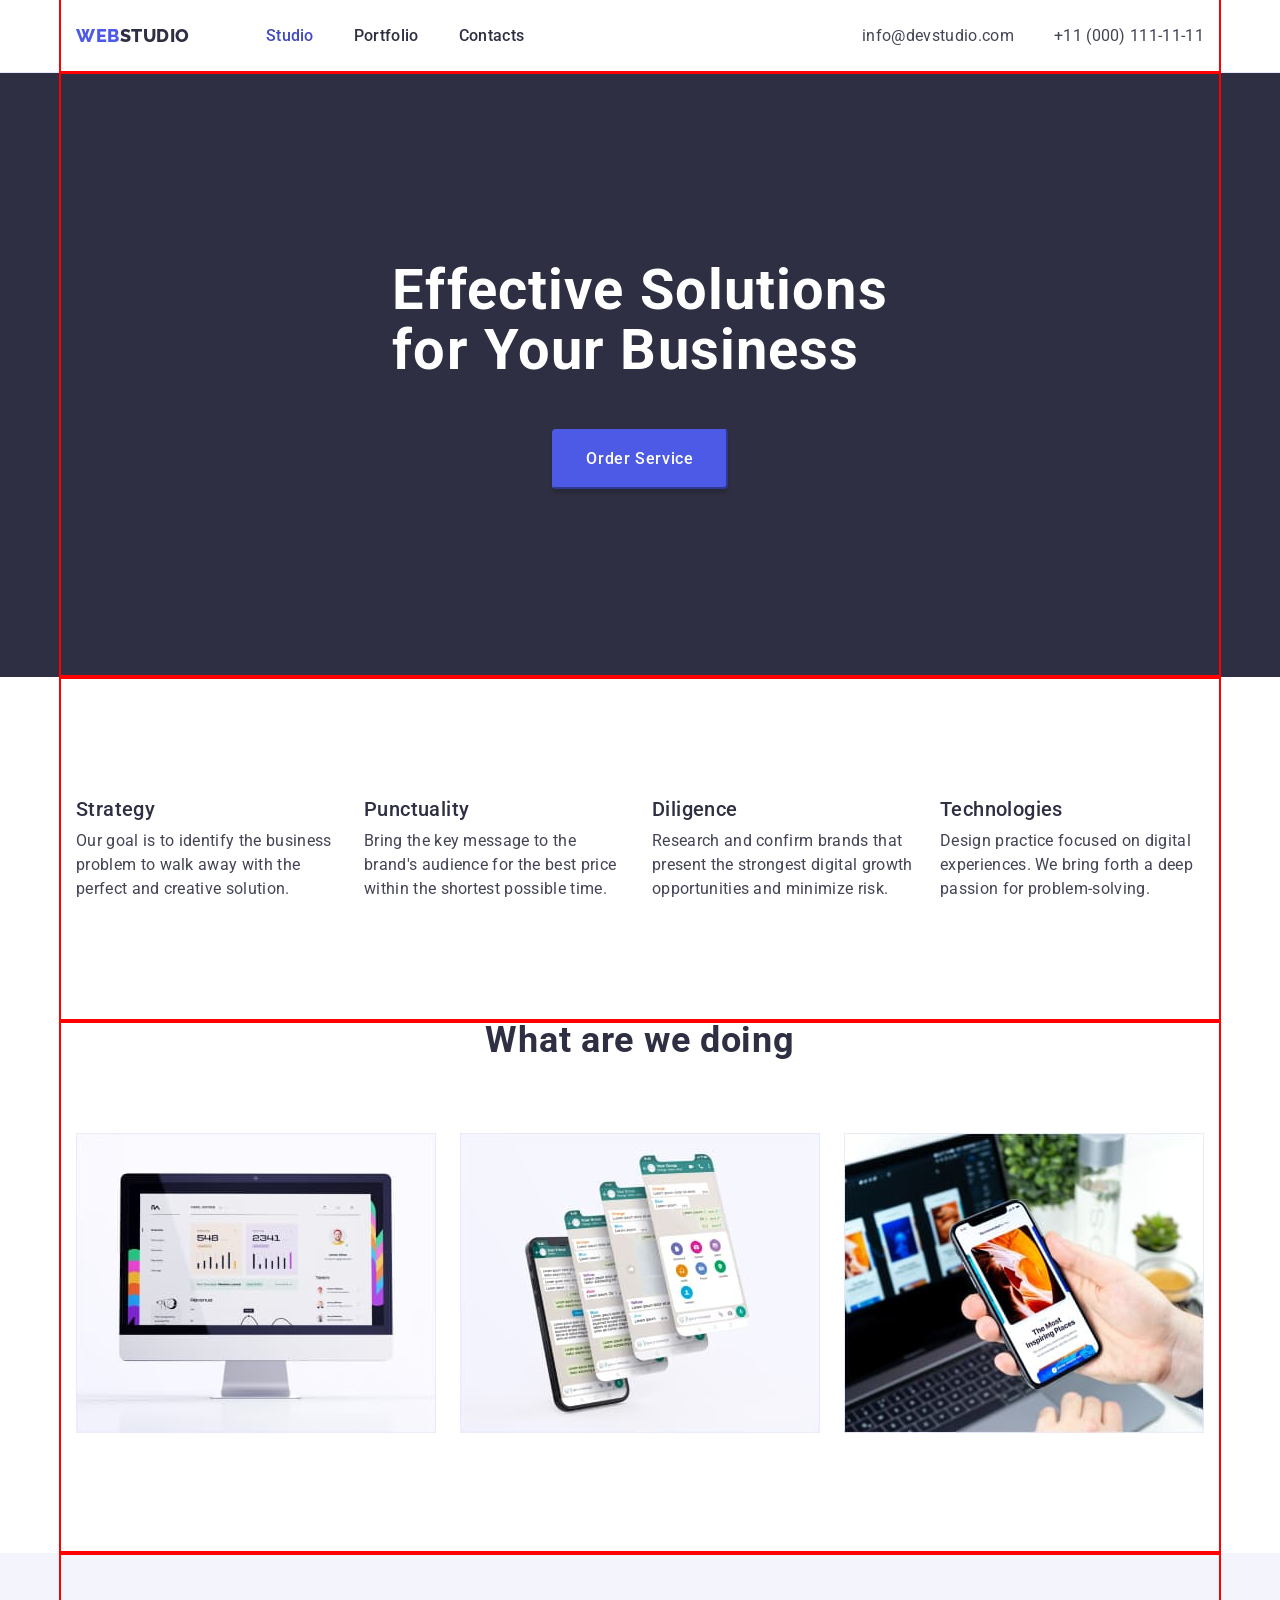
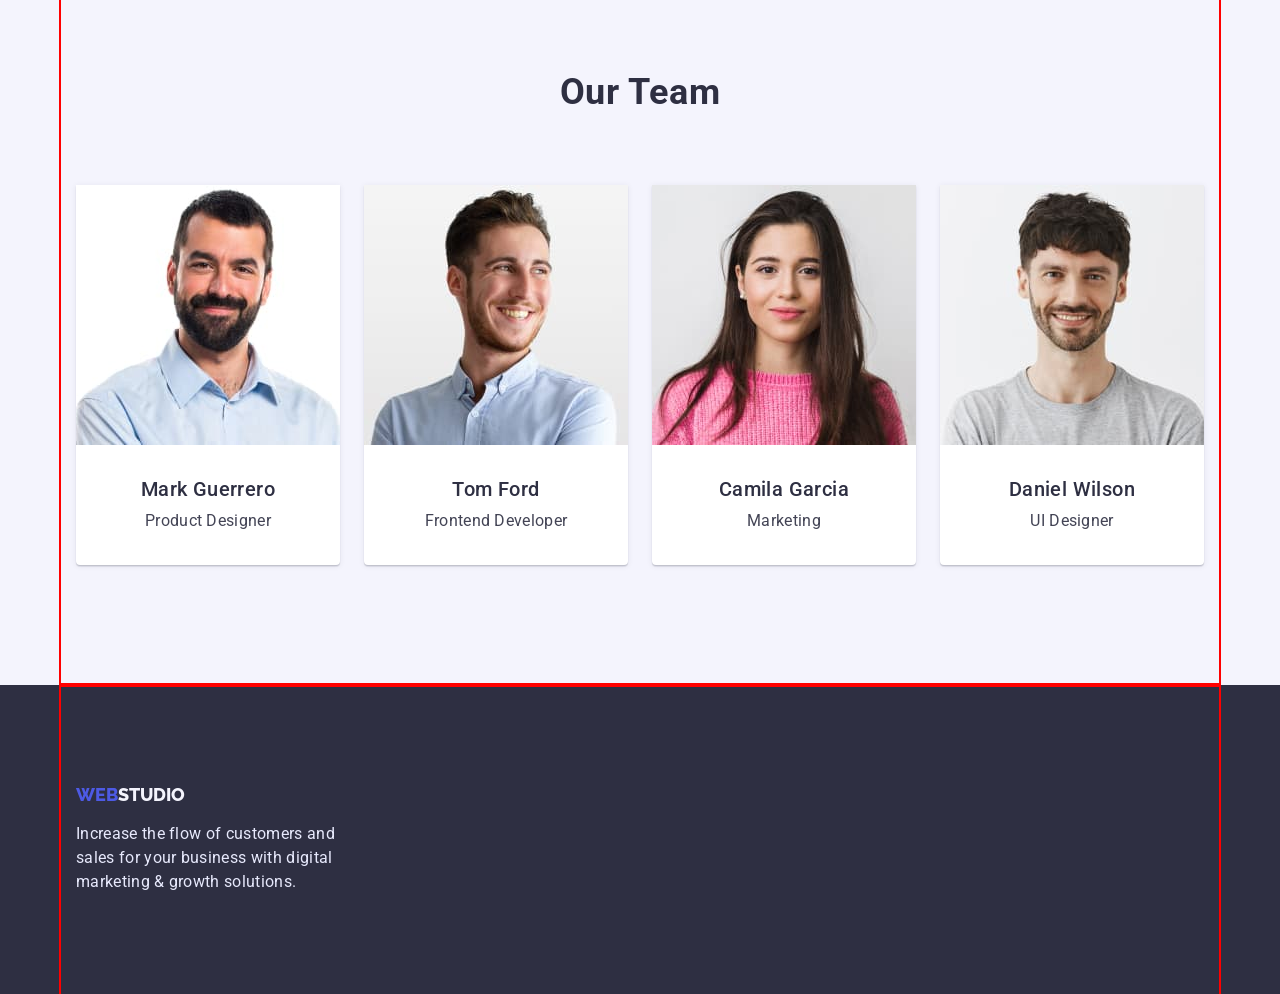
==== commit 5a245e4d: "add flex and P/M" ====
--- a/index.html
+++ b/index.html
@@ -16,7 +16,7 @@
 </head>
 <body>
   <header class="header">
-  <div class="container">
+  <div class="container header-bar">
     <nav class="header-navigation">
       <a class="header-logo link" href="./index.html"><span class="header-logo-web">Web</span>Studio</a>
       <ul class="header-list list">
@@ -36,13 +36,13 @@
   </header>
   <main>
     <section class="hero">
-      <div class="container">
+      <div class="container hero-main">
         <h1 class="hero-title">Effective Solutions <br> for Your Business</h1>
         <button class="hero-btn" type="button">Order Service</button>
       </div>
     </section>
     <section class="principles">
-      <div class="container">
+      <div class="container principles-main">
         <h2 class="principles-title visually-hidden" >features</h2>
         <ul class="principles-list list">
           <li class="principles-item">
@@ -66,7 +66,7 @@
       </div >
     </section>
     <section class="direction">
-    <div class="container">
+    <div class="container direction-main">
       <h2 class="direction-title">What are we doing</h2>
       <ul class="direction-list list">
         <li class="direction-item"><img src="./images/Mac.jpg" alt="mac" width="360"></li>
@@ -76,7 +76,7 @@
     </div>
     </section>
     <section class="team">
-      <div class="container">
+      <div class="container team-main">
         <h2 class="team-title">Our Team</h2>
         <ul class="team-list list">
           <li class="team-item">
@@ -104,7 +104,7 @@
     </section>
   </main>
   <footer class="footer">
-      <div class="container">
+      <div class="container footer-container">
         <a class="footer-logo link" href="./index.html">Web<span class="footer-logo-studio">Studio</span></a>
         <p class="footer-text">Increase the flow of customers and sales for your business with digital marketing & growth solutions.</p>
       </div>
--- a/styles/style.css
+++ b/styles/style.css
@@ -39,7 +39,8 @@
 }
 
 .container {
-  width: 1158px;
+  max-width: 1158px;
+  width: 100%;
   padding-left: 15px;
   padding-right: 15px;
   margin: 0 auto;
@@ -61,9 +62,17 @@
   border-bottom: 1px solid #E7E9FC;
 }
 
+.header-bar {
+  display: flex;
+  justify-content: space-between;
+  padding-top: 24px;
+  padding-bottom: 24px;
+
+}
+
 .header-navigation {
-    padding-top: 24px;
-    padding-bottom: 24px;
+    display: flex;
+    column-gap: 76px;
 }
 
 .header-logo {
@@ -74,17 +83,16 @@
   letter-spacing: 0.03em;
   text-transform: uppercase;
   color: var(--dark-color);
-  padding-top: 24px;
-  padding-bottom: 24px;
 }
 
 .header-logo-web {
   color: var(--brand-color);
-  padding-top: 24px;
-  padding-bottom: 24px;
-}
-
-.header-list {}
+}
+
+.header-list {
+  display: flex;
+  column-gap: 40px;
+}
 
 .header-item {}
 
@@ -104,8 +112,7 @@
 
 .header-adress {
   font-style: normal;
-  padding-top: 24px;
-  padding-bottom: 24px;
+  display: flex;
 }
 
 .header-mail {
@@ -113,8 +120,6 @@
   line-height: 1.5;
   letter-spacing: 0.02em;
   color: var(--text-color);
-  padding-top: 24px;
-  padding-bottom: 24px;
 }
 
 .header-mail:is(:hover, :focus) {
@@ -126,8 +131,6 @@
   line-height: 1.5;
   letter-spacing: 0.02em;
   color: var(--text-color);
-  padding-top: 24px;
-  padding-bottom: 24px;
 }
 
 .header-tel:hover{
@@ -138,6 +141,15 @@
 
 .hero {
   background: var(--dark-color);
+}
+
+.hero-main {
+  display: flex;
+  align-items: center;
+  flex-direction: column;
+  padding-top: 188px;
+  padding-bottom: 188px;
+  row-gap: 48px;
 }
 
 .hero-title {
@@ -146,8 +158,6 @@
   line-height: 1.07; 
   letter-spacing: 0.02em;
   color: #FFFFFF;
-  padding-top: 188px;
-  margin-bottom: 48px;
 }
 
 .hero-btn {
@@ -160,17 +170,24 @@
   background: var(--brand-color);
   box-shadow: 0px 4px 4px rgba(0, 0, 0, 0.15);
   border-radius: 4px;
+  border-color: var(--brand-color);
   cursor: pointer;
-  margin-bottom: 188px;
+  padding: 16px 32px;
 }
 
 .hero-btn:is(:hover, :focus){
   background: var(--hover-color);
+  border-color: var(--hover-color);
 }
 
 /* principles */
 
 .principles {}
+
+.principles-main {
+  padding-top: 120px;
+  padding-bottom: 120px;
+}
 
 .principles-title {}
 
@@ -188,8 +205,10 @@
 }
 
 .principles-list {
-  padding-top: 120px;
-  padding-bottom: 120px;
+  display: flex;
+  justify-content: center;
+  display: flex;
+  column-gap: 24px;
 }
 
 .principles-item {
@@ -216,7 +235,10 @@
 /* DIRECTION */
 
 .direction {
-  /* padding-bottom: 120px; */
+}
+
+.direction-main {
+  padding-bottom: 120px;
 }
 
 .direction-title {
@@ -225,11 +247,13 @@
   line-height: 1.11;
   letter-spacing: 0.02em;
   color: var(--dark-color);
-  padding-bottom: 72px;
+  margin-bottom: 72px;
+  text-align: center;
 }
 
 .direction-list {
-  padding-bottom: 120px
+  display: flex;
+  column-gap: 24px;
 }
 
 .direction-item {}
@@ -238,6 +262,11 @@
 
 .team {
   background: var(--light-color);
+}
+
+.team-main{
+  padding-top: 120px;
+  padding-bottom: 120px;
 }
 
 .team-title {
@@ -246,12 +275,14 @@
   line-height: 1.11;
   letter-spacing: 0.02em;
   color: var(--dark-color);
-  padding-top: 120px;
-  padding-bottom: 72px;
+  text-align: center;
+  margin-bottom: 72px;
 }
 
 .team-list {
-  padding-bottom: 120px;
+  display: flex;
+  justify-content: center;
+  column-gap: 24px;
 }
 
 .team-item {
@@ -267,8 +298,8 @@
   line-height: 1.2;
   letter-spacing: 0.02em;
   color: var(--dark-color);
-  padding-top: 32px;
-  padding-bottom: 8px;
+  text-align: center;
+  margin-top: 32px;
 }
 
 .team-text {
@@ -277,13 +308,20 @@
   line-height: 1.5;
   letter-spacing: 0.02em;
   color: var(--text-color);
-  padding-bottom: 32px;
+  text-align: center;
+  margin: 8px 0 32px 0;
+
 }
 
 /* FOOTER */
 
 .footer {
   background: var(--dark-color);
+}
+
+.footer-container {
+  padding-top: 100px;
+  padding-bottom: 100px;
 }
 
 .footer-logo {
@@ -295,8 +333,6 @@
   text-transform: uppercase;
   color: var(--brand-color);
   display: inline-block;
-  padding-bottom: 16px;
-  padding-top: 100px;
 }
 
 .footer-logo-studio{
@@ -315,8 +351,7 @@
   color: var(--accent-color);
   display: block;
   width: 264px;
-  padding-bottom: 100px;
-
+  margin-top: 16px;
 }
 
 /* ------------------- PORTFOLIO PAGE ---------------- */
@@ -325,15 +360,29 @@
 
 .portfolio {}
 
+.portfolio-filter {
+  padding-top: 96px;
+  padding-bottom: 120px;
+}
+
 .portfolio-title {}
 
-.portfolio-list {}
+.portfolio-list {
+  margin-bottom: 72px;
+  display: flex;
+  justify-content: center;
+  column-gap: 24px;
+  row-gap: 48px;
+  flex-wrap: wrap;
+  
+}
+
+.portfolio-list:last-child {
+  margin-bottom: 0;
+}
 
 .portfolio-item {}
 
-.portfolio-list:nth-child(-n + 5){
-padding-top: 96px;
-}
 .portfolio-btn {
   font-family: inherit;
   font-weight: 500;
@@ -346,6 +395,7 @@
   border: 1px solid var(--accent-color);
   border-radius: 4px;
   cursor: pointer;
+  padding: 12px 24px;
 }
 
 .portfolio-btn:hover,
@@ -355,10 +405,8 @@
 box-shadow: 0px 3px 1px rgba(0, 0, 0, 0.1),
 0px 2px 1px rgba(0, 0, 0, 0.08),
 0px 2px 2px rgba(0, 0, 0, 0.12);
-border-radius: 4px;
-}
-
-.portfolio-item {}
+border-color: var(--hover-color);
+}
 
 .portfolio-sybtitle {
   font-weight: 500;
@@ -366,6 +414,7 @@
   line-height: 1.2;
   letter-spacing: 0.02em;
   color: var(--dark-color);
+  margin: 32px 0 8px 16px;
 }
 
 .portfolio-text {
@@ -373,4 +422,5 @@
   line-height: 1.5;
   letter-spacing: 0.02em;
   color: var(--text-color);
+  margin: 0 0 32px 16px;
 }
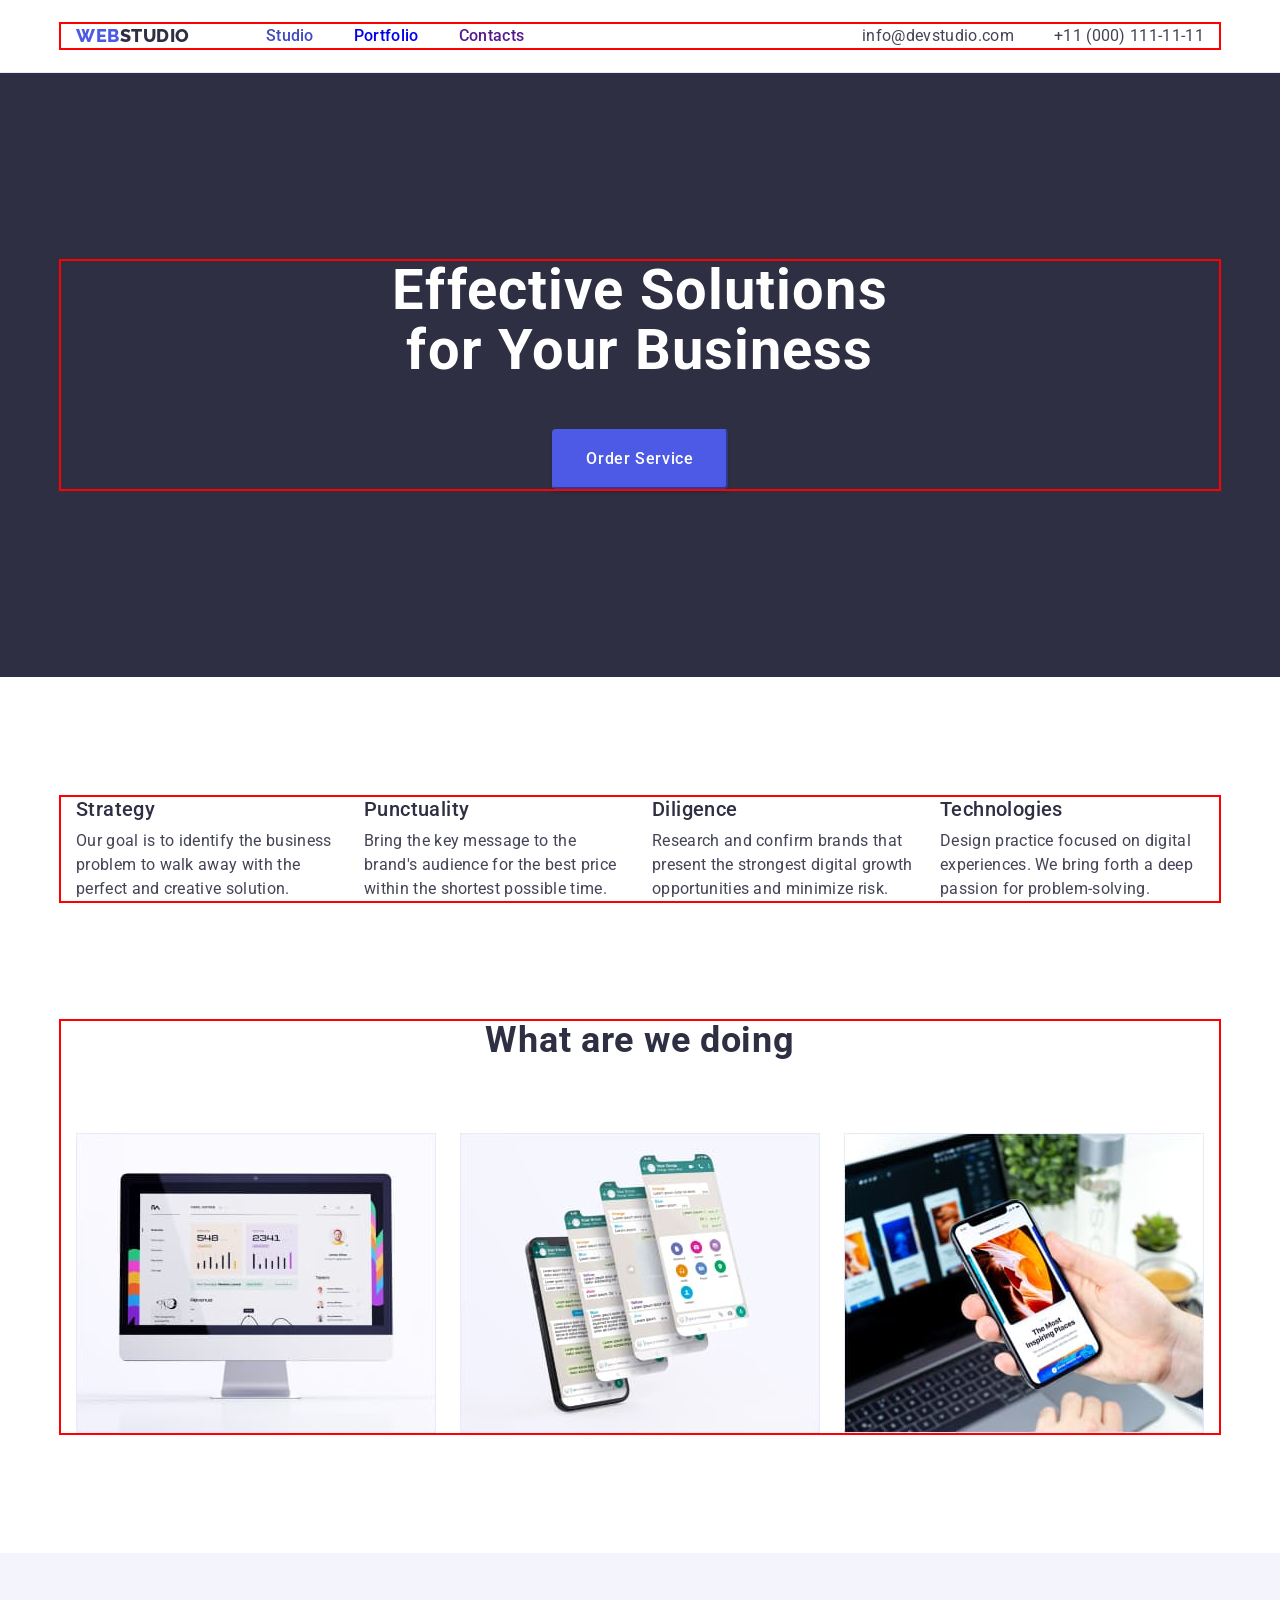
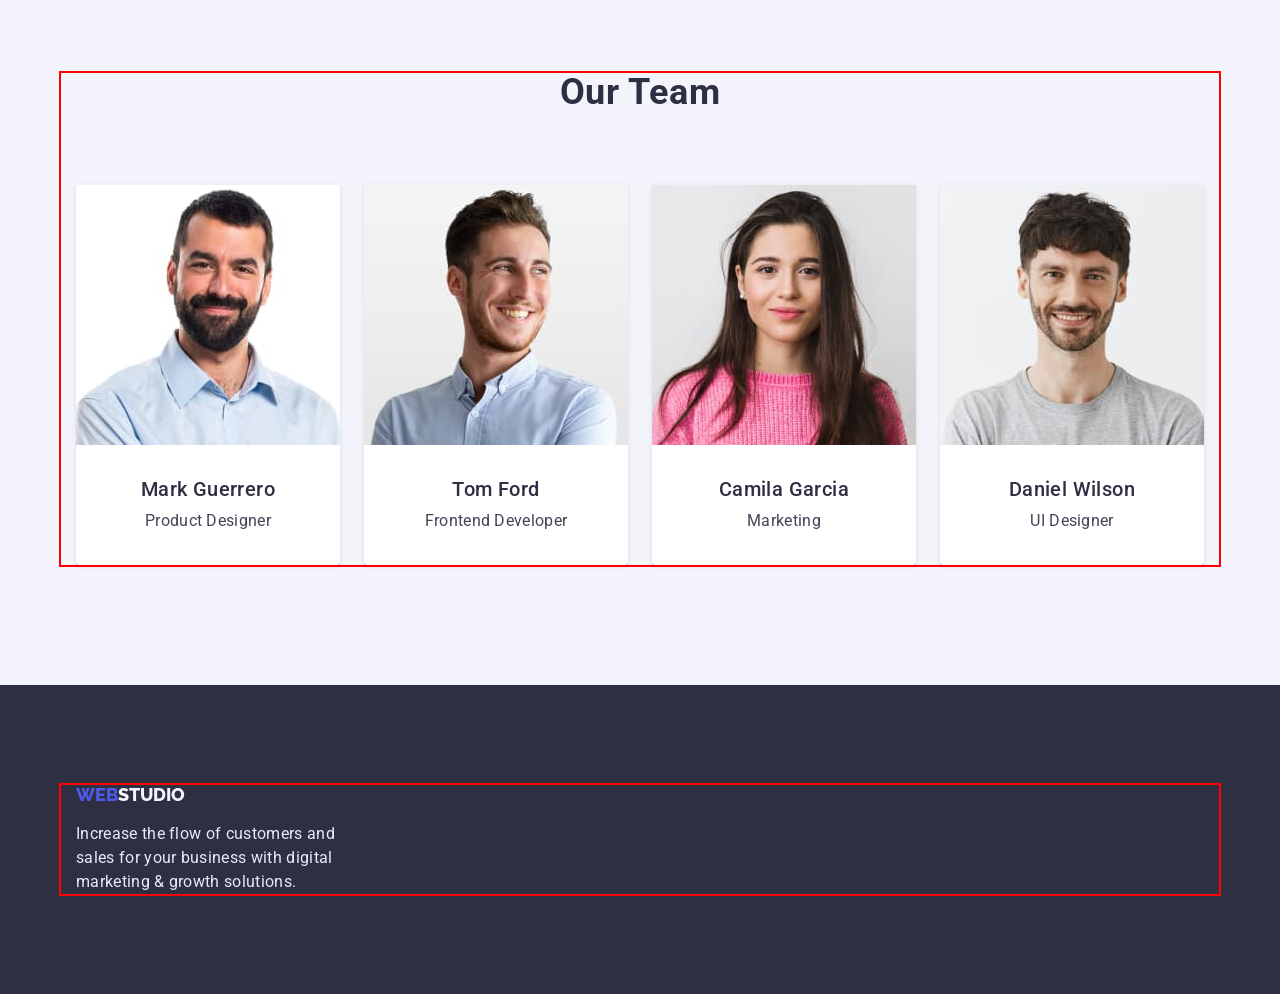
==== commit c01e1145: "add fix add div for text abd subtitle + border for pic + padding for section" ====
--- a/index.html
+++ b/index.html
@@ -81,23 +81,31 @@
         <ul class="team-list list">
           <li class="team-item">
             <img src="./images/Mark.jpg" alt="Mark_Guerrero" width="264">
-            <h3 class="team-subtitle">Mark Guerrero</h3>
-            <p class="team-text">Product Designer</p>
+            <div class="team-text-sub">
+              <h3 class="team-subtitle">Mark Guerrero</h3>
+              <p class="team-text">Product Designer</p>
+            </div>
           </li>
           <li class="team-item">
             <img src="./images/Tom.jpg" alt="Tom_Ford" width="264">
-            <h3 class="team-subtitle">Tom Ford</h3>
-            <p class="team-text">Frontend Developer</p>
+            <div class="team-text-sub">
+              <h3 class="team-subtitle">Tom Ford</h3>
+              <p class="team-text">Frontend Developer</p>
+            </div>
           </li>
           <li class="team-item">
             <img src="./images/Camila.jpg" alt="Camila_Garcia" width="264">
-            <h3 class="team-subtitle">Camila Garcia</h3>
-            <p class="team-text">Marketing</p>
+            <div class="team-text-sub">
+              <h3 class="team-subtitle">Camila Garcia</h3>
+              <p class="team-text">Marketing</p>
+            </div>
           </li>
           <li class="team-item">
             <img src="./images/Daniel.jpg" alt="Daniel_Wilson" width="264">
-            <h3 class="team-subtitle">Daniel Wilson</h3>
-            <p class="team-text">UI Designer</p>
+            <div class="team-text-sub">
+              <h3 class="team-subtitle">Daniel Wilson</h3>
+              <p class="team-text">UI Designer</p>
+            </div>
           </li>
         </ul>
       </div>
--- a/styles/style.css
+++ b/styles/style.css
@@ -60,14 +60,13 @@
 .header {
   background: #FFFFFF;
   border-bottom: 1px solid #E7E9FC;
-}
-
-.header-bar {
-  display: flex;
-  justify-content: space-between;
   padding-top: 24px;
   padding-bottom: 24px;
-
+}
+
+.header-bar {
+  display: flex;
+  justify-content: space-between;
 }
 
 .header-navigation {
@@ -101,7 +100,6 @@
   font-size: 16px;
   line-height: 1.5;
   letter-spacing: 0.02em;
-  color: var(--dark-color);
 }
 
 .header-navigation-link:hover,
@@ -141,14 +139,14 @@
 
 .hero {
   background: var(--dark-color);
+  padding-top: 188px;
+  padding-bottom: 188px;
 }
 
 .hero-main {
   display: flex;
   align-items: center;
   flex-direction: column;
-  padding-top: 188px;
-  padding-bottom: 188px;
   row-gap: 48px;
 }
 
@@ -158,6 +156,7 @@
   line-height: 1.07; 
   letter-spacing: 0.02em;
   color: #FFFFFF;
+  text-align: center;
 }
 
 .hero-btn {
@@ -182,12 +181,12 @@
 
 /* principles */
 
-.principles {}
-
-.principles-main {
+.principles {
   padding-top: 120px;
   padding-bottom: 120px;
 }
+
+.principles-main {}
 
 .principles-title {}
 
@@ -235,11 +234,10 @@
 /* DIRECTION */
 
 .direction {
-}
-
-.direction-main {
   padding-bottom: 120px;
 }
+
+.direction-main {}
 
 .direction-title {
   font-weight: 700;
@@ -262,12 +260,11 @@
 
 .team {
   background: var(--light-color);
-}
-
-.team-main{
   padding-top: 120px;
   padding-bottom: 120px;
 }
+
+.team-main{}
 
 .team-title {
   font-weight: 700;
@@ -292,6 +289,10 @@
   
 }
 
+.team-text-sub {
+margin: 32px 0 32px 0;
+}
+
 .team-subtitle {
   font-weight: 500;
   font-size: 20px;
@@ -299,7 +300,6 @@
   letter-spacing: 0.02em;
   color: var(--dark-color);
   text-align: center;
-  margin-top: 32px;
 }
 
 .team-text {
@@ -309,7 +309,7 @@
   letter-spacing: 0.02em;
   color: var(--text-color);
   text-align: center;
-  margin: 8px 0 32px 0;
+  margin-top: 8px;
 
 }
 
@@ -317,12 +317,11 @@
 
 .footer {
   background: var(--dark-color);
-}
-
-.footer-container {
   padding-top: 100px;
   padding-bottom: 100px;
 }
+
+.footer-container {}
 
 .footer-logo {
   font-family: 'Raleway', sans-serif;
@@ -358,12 +357,12 @@
 
 /* PORTFOLIO */
 
-.portfolio {}
-
-.portfolio-filter {
+.portfolio {
   padding-top: 96px;
   padding-bottom: 120px;
 }
+
+.portfolio-filter {}
 
 .portfolio-title {}
 
@@ -408,13 +407,18 @@
 border-color: var(--hover-color);
 }
 
+.portfolio-text-sub {
+  padding:  32px 0  32px 16px;
+  border: 1px solid var(--accent-color);
+  border-top: none;
+}
+
 .portfolio-sybtitle {
   font-weight: 500;
   font-size: 20px;
   line-height: 1.2;
   letter-spacing: 0.02em;
   color: var(--dark-color);
-  margin: 32px 0 8px 16px;
 }
 
 .portfolio-text {
@@ -422,5 +426,5 @@
   line-height: 1.5;
   letter-spacing: 0.02em;
   color: var(--text-color);
-  margin: 0 0 32px 16px;
+  margin-top: 8px;
 }
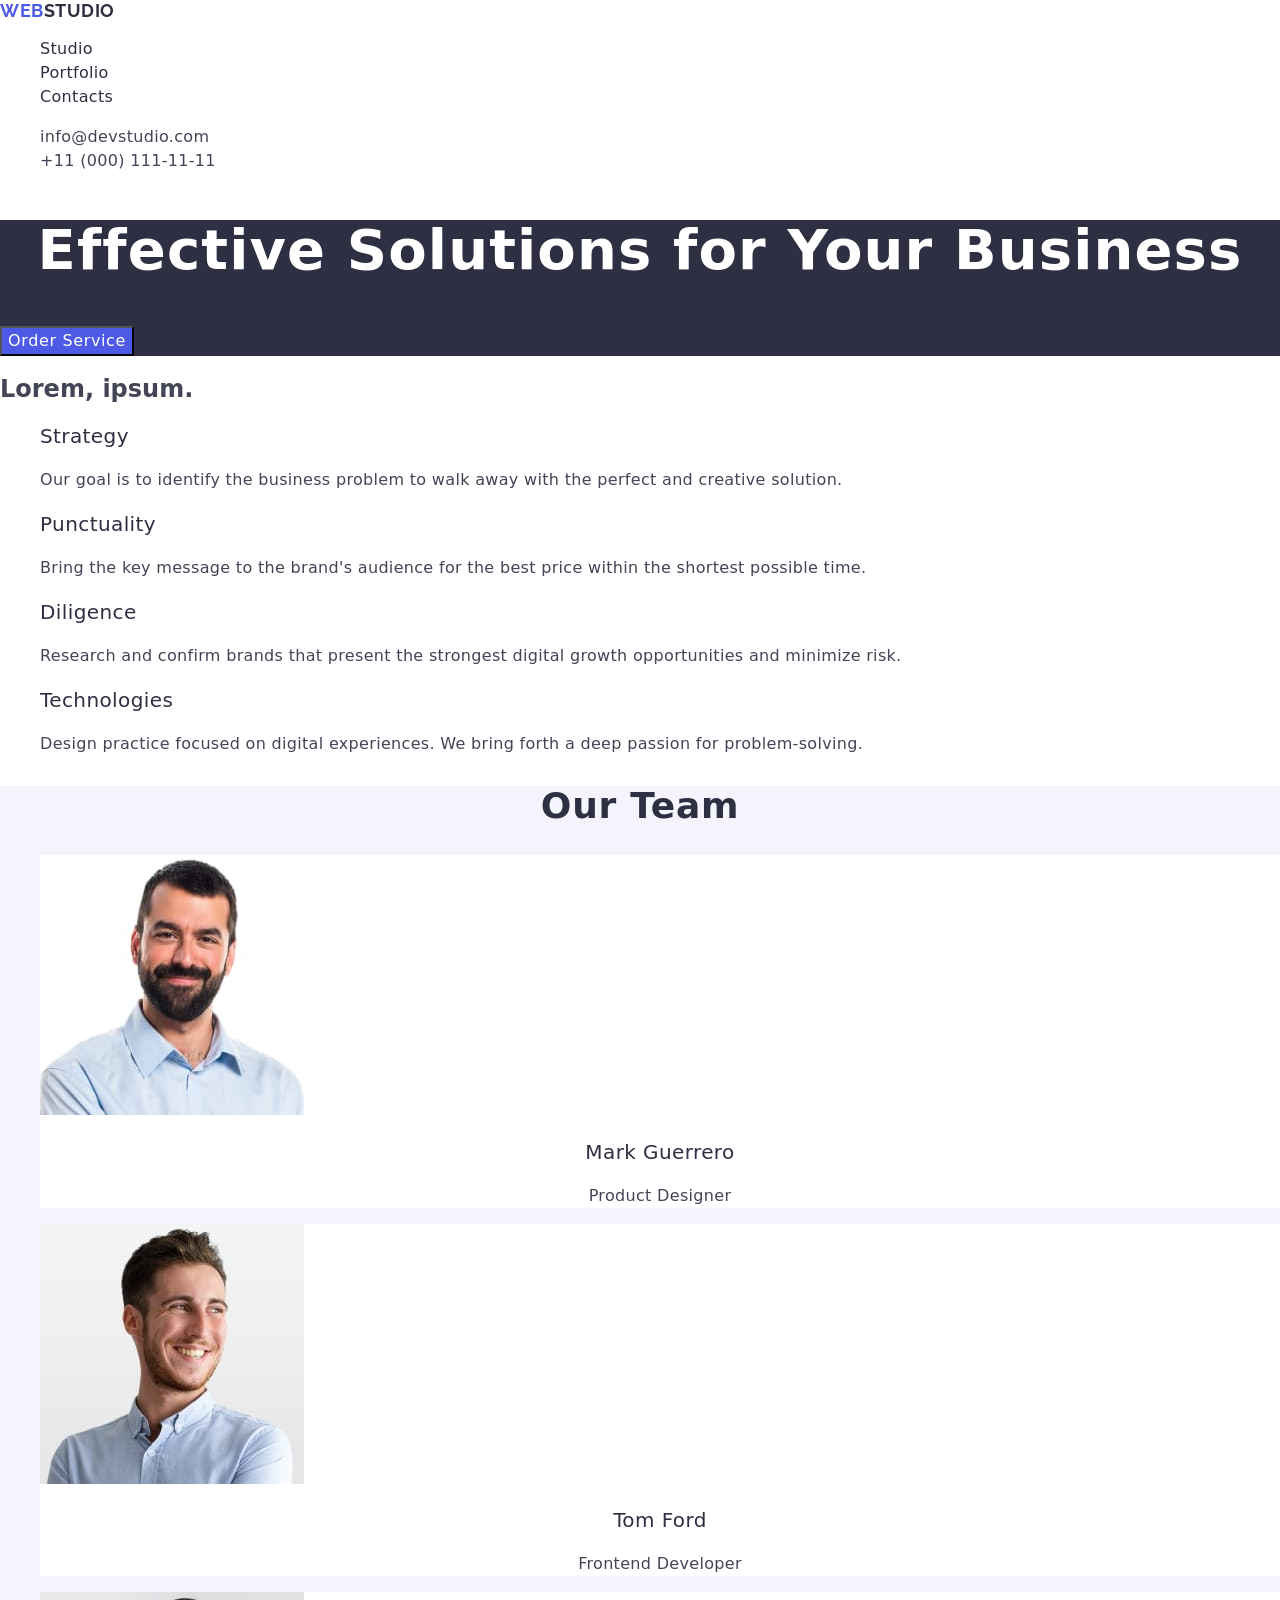
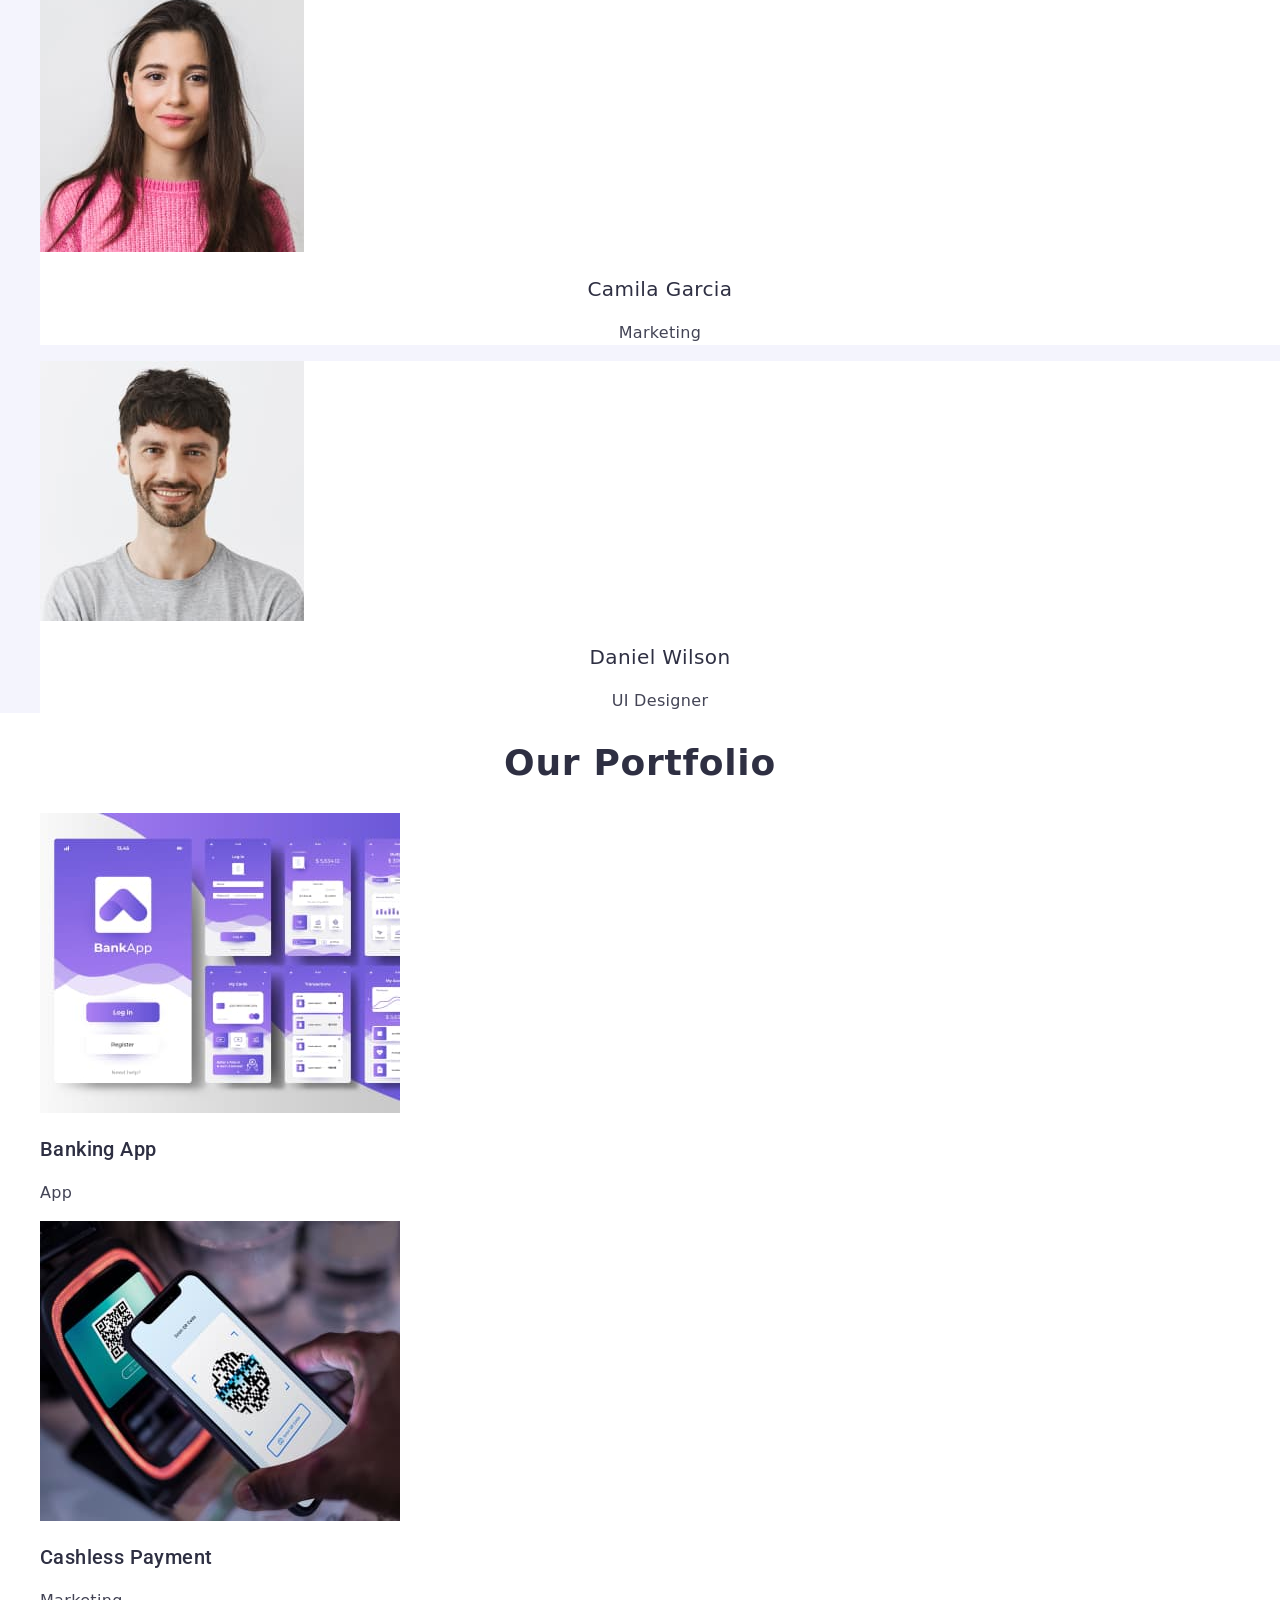
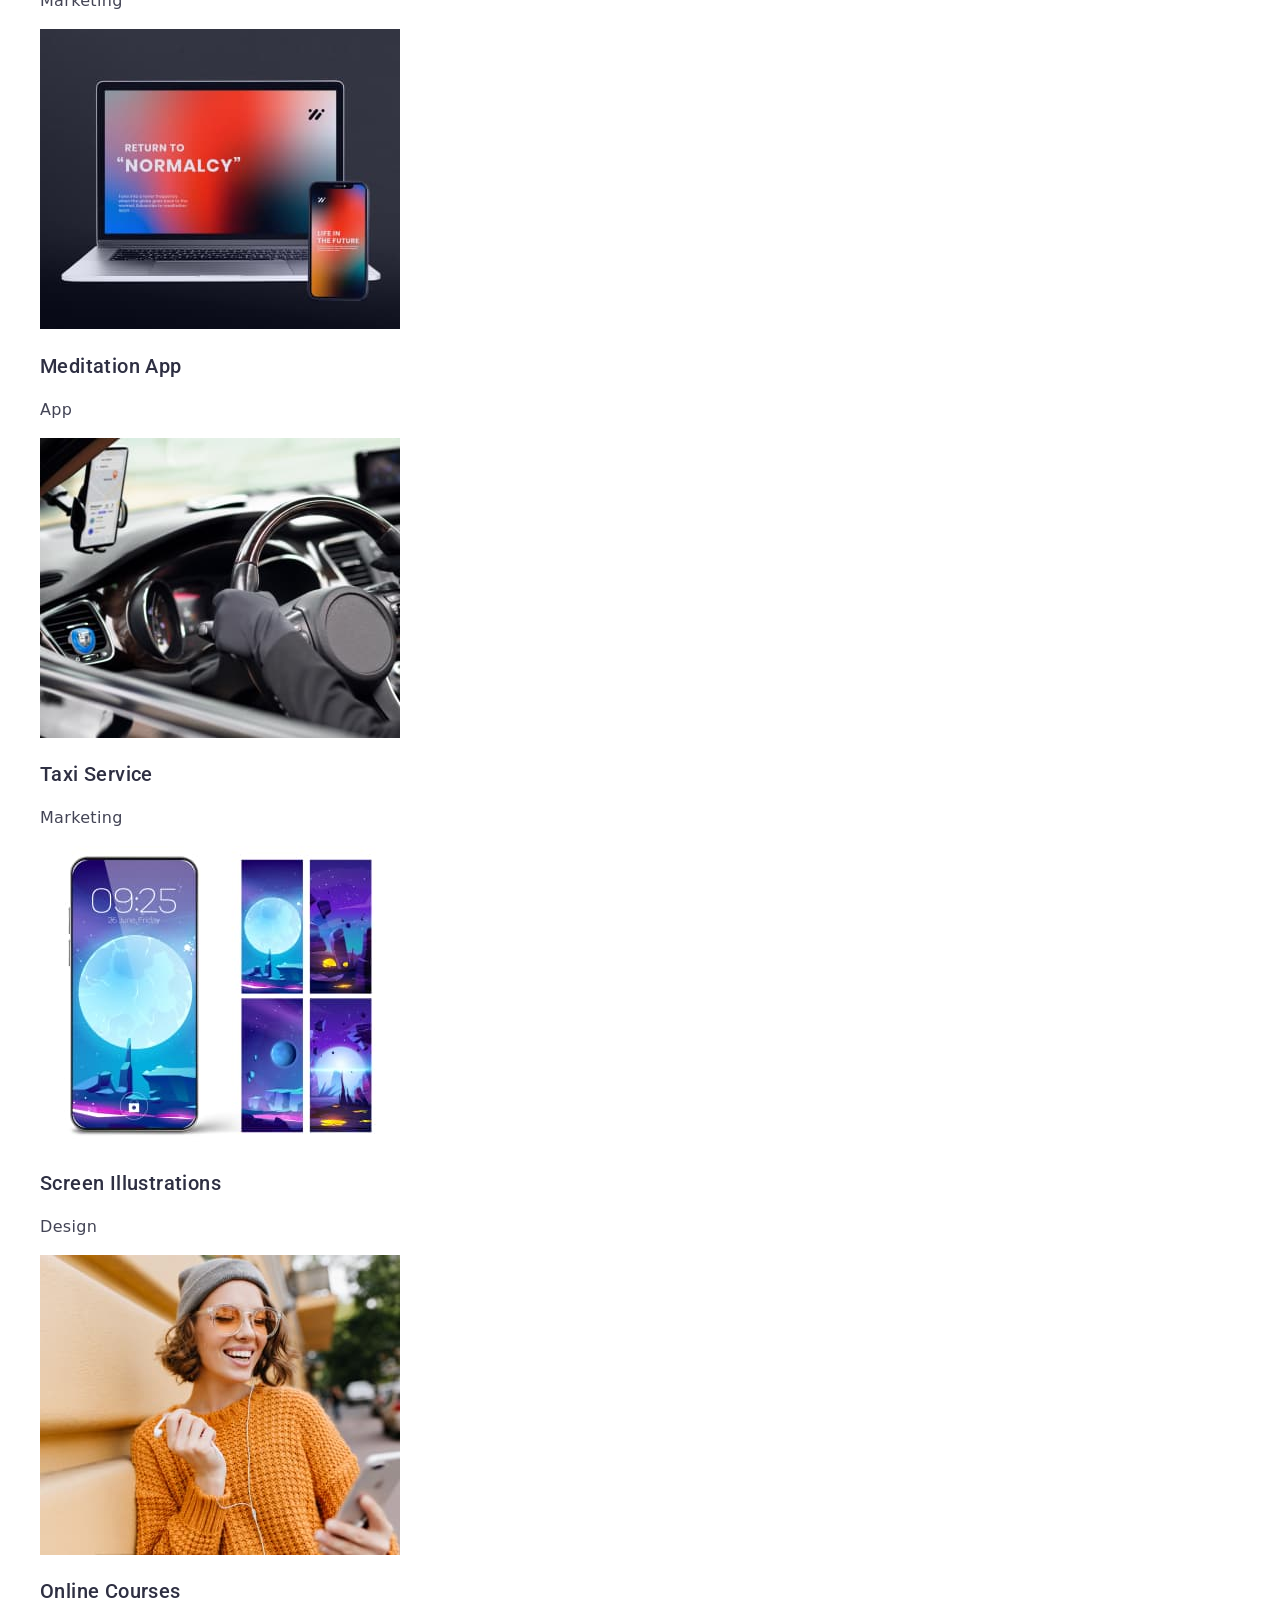
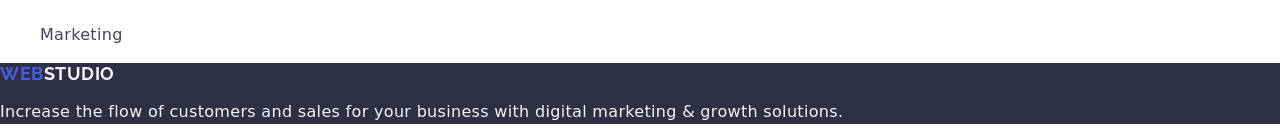
==== commit b7336a34: "Initial commit" ====
--- a/index.html
+++ b/index.html
@@ -1,121 +1,220 @@
 <!DOCTYPE html>
 <html lang="en">
-<head>
-  <meta charset="UTF-8">
-  <meta http-equiv="X-UA-Compatible" content="IE=edge">
-  <meta name="viewport" content="width=device-width, initial-scale=1.0">
-  <title>Studio</title>
-  <link rel="preconnect" href="https://fonts.googleapis.com">
-  <link rel="preconnect" href="https://fonts.gstatic.com" crossorigin>
-  <link href="https://fonts.googleapis.com/css2?family=Raleway:wght@800&family=Roboto:wght@400;500;700&display=swap"
-    rel="stylesheet">
-  <link rel="stylesheet" href="https://cdnjs.cloudflare.com/ajax/libs/modern-normalize/1.1.0/modern-normalize.min.css"
-    integrity="sha512-wpPYUAdjBVSE4KJnH1VR1HeZfpl1ub8YT/NKx4PuQ5NmX2tKuGu6U/JRp5y+Y8XG2tV+wKQpNHVUX03MfMFn9Q=="
-    crossorigin="anonymous" referrerpolicy="no-referrer" />
-  <link rel="stylesheet" href="./styles/style.css">
-</head>
-<body>
-  <header class="header">
-  <div class="container header-bar">
-    <nav class="header-navigation">
-      <a class="header-logo link" href="./index.html"><span class="header-logo-web">Web</span>Studio</a>
-      <ul class="header-list list">
-        <li class="header-item"><a class="header-navigation-link link current" href="./index.html" target="_self"
-        rel="noopener noreferrer">Studio</a></li>
-        <li class="header-item"><a class="header-navigation-link link" href="./portfolio.html" target="_self" rel="noopener noreferrer">Portfolio</a></li>
-        <li class="header-item"><a class="header-navigation-link link" href="" target="_self" rel="noopener noreferrer">Contacts</a></li>
-      </ul>
-    </nav>
-    <address class="header-adress">
-      <ul class="header-list list">
-        <li class="header-item"><a class="header-mail link" href="mailto:info@devstudio.com">info@devstudio.com</a></li>
-        <li class="header-item"><a class="header-tel link" href="tel:+110001111111">+11 (000) 111-11-11</a></li>
-      </ul>
-    </address>
-  </div >
-  </header>
-  <main>
-    <section class="hero">
-      <div class="container hero-main">
-        <h1 class="hero-title">Effective Solutions <br> for Your Business</h1>
+  <head>
+    <meta charset="UTF-8" />
+    <meta http-equiv="X-UA-Compatible" content="IE=edge" />
+    <meta name="viewport" content="width=device-width, initial-scale=1.0" />
+    <link rel="stylesheet" href="./css/styles.css" />
+    <link
+      rel="stylesheet"
+      href="https://cdnjs.cloudflare.com/ajax/libs/modern-normalize/2.0.0/modern-normalize.min.css"
+    />
+    <link rel="preconnect" href="https://fonts.googleapis.com" />
+    <link rel="preconnect" href="https://fonts.gstatic.com" crossorigin />
+    <link
+      href="https://fonts.googleapis.com/css2?family=Raleway:ital,wght@0,700;1,700&family=Roboto:wght@400;500;700&display=swap"
+      rel="stylesheet"
+    />
+    <title>Document</title>
+  </head>
+  <body>
+    <header class="header">
+      <nav class="header-navigation">
+        <a
+          class="header-navigation-logo"
+          href="./index.html"
+          target="_blank"
+          rel="noopener noreferrer"
+          >Web<span class="logo-part">Studio</span></a
+        >
+        <ul class="header-navigation-list">
+          <li class="header-navigation-item">
+            <a class="header-navigation-link" href="./index.html">Studio</a>
+          </li>
+          <li class="header-navigation-item">
+            <a class="header-navigation-link" href="">Portfolio</a>
+          </li>
+          <li class="header-navigation-item">
+            <a class="header-navigation-link" href="">Contacts</a>
+          </li>
+        </ul>
+      </nav>
+      <address class="header-address">
+        <ul class="header-address-list">
+          <li class="header-address-item">
+            <a class="header-address-link" href="mailto:info@devstudio.com"
+              >info@devstudio.com</a
+            >
+          </li>
+          <li class="header-address-item">
+            <a class="header-address-link" href="tel:+110001111111"
+              >+11 (000) 111-11-11</a
+            >
+          </li>
+        </ul>
+      </address>
+    </header>
+    <main>
+      <section class="hero">
+        <h1 class="hero-title">Effective Solutions for Your Business</h1>
         <button class="hero-btn" type="button">Order Service</button>
-      </div>
-    </section>
-    <section class="principles">
-      <div class="container principles-main">
-        <h2 class="principles-title visually-hidden" >features</h2>
-        <ul class="principles-list list">
+      </section>
+      <section class="principles">
+        <h2 class="principles-title">Lorem, ipsum.</h2>
+        <ul class="principles-list">
           <li class="principles-item">
             <h3 class="principles-subtitle">Strategy</h3>
-            <p class="principles-text">Our goal is to identify the business
-              problem to walk away with the perfect and creative solution.</p>
+            <p class="principles-text">
+              Our goal is to identify the business problem to walk away with the
+              perfect and creative solution.
+            </p>
           </li>
           <li class="principles-item">
             <h3 class="principles-subtitle">Punctuality</h3>
-            <p class="principles-text">Bring the key message to the brand's audience for the best price within the shortest possible time.</p>
+            <p class="principles-text">
+              Bring the key message to the brand's audience for the best price
+              within the shortest possible time.
+            </p>
           </li>
           <li class="principles-item">
             <h3 class="principles-subtitle">Diligence</h3>
-            <p class="principles-text">Research and confirm brands that present the strongest digital growth opportunities and minimize risk.</p>
+            <p class="principles-text">
+              Research and confirm brands that present the strongest digital
+              growth opportunities and minimize risk.
+            </p>
           </li>
           <li class="principles-item">
             <h3 class="principles-subtitle">Technologies</h3>
-            <p class="principles-text">Design practice focused on digital experiences. We bring forth a deep passion for problem-solving.</p>
-          </li>
-        </ul>
-      </div >
-    </section>
-    <section class="direction">
-    <div class="container direction-main">
-      <h2 class="direction-title">What are we doing</h2>
-      <ul class="direction-list list">
-        <li class="direction-item"><img src="./images/Mac.jpg" alt="mac" width="360"></li>
-        <li class="direction-item"><img src="./images/Phones.jpg" alt="phones" width="360"></li>
-        <li class="direction-item"><img src="./images/Other.jpg" alt="other" width="360"></li>
-      </ul>
-    </div>
-    </section>
-    <section class="team">
-      <div class="container team-main">
+            <p class="principles-text">
+              Design practice focused on digital experiences. We bring forth a
+              deep passion for problem-solving.
+            </p>
+          </li>
+        </ul>
+      </section>
+      <section class="team">
         <h2 class="team-title">Our Team</h2>
-        <ul class="team-list list">
-          <li class="team-item">
-            <img src="./images/Mark.jpg" alt="Mark_Guerrero" width="264">
-            <div class="team-text-sub">
-              <h3 class="team-subtitle">Mark Guerrero</h3>
-              <p class="team-text">Product Designer</p>
-            </div>
-          </li>
-          <li class="team-item">
-            <img src="./images/Tom.jpg" alt="Tom_Ford" width="264">
-            <div class="team-text-sub">
-              <h3 class="team-subtitle">Tom Ford</h3>
-              <p class="team-text">Frontend Developer</p>
-            </div>
-          </li>
-          <li class="team-item">
-            <img src="./images/Camila.jpg" alt="Camila_Garcia" width="264">
-            <div class="team-text-sub">
-              <h3 class="team-subtitle">Camila Garcia</h3>
-              <p class="team-text">Marketing</p>
-            </div>
-          </li>
-          <li class="team-item">
-            <img src="./images/Daniel.jpg" alt="Daniel_Wilson" width="264">
-            <div class="team-text-sub">
-              <h3 class="team-subtitle">Daniel Wilson</h3>
-              <p class="team-text">UI Designer</p>
-            </div>
-          </li>
-        </ul>
-      </div>
-    </section>
-  </main>
-  <footer class="footer">
-      <div class="container footer-container">
-        <a class="footer-logo link" href="./index.html">Web<span class="footer-logo-studio">Studio</span></a>
-        <p class="footer-text">Increase the flow of customers and sales for your business with digital marketing & growth solutions.</p>
-      </div>
-  </footer>
-</body>
-</html>+        <ul class="team-list">
+          <li class="team-item">
+            <img
+              class="team-img"
+              src="./images/mark_guerrero.jpg"
+              alt="mark_guerrero"
+              width="264"
+            />
+            <h3 class="team-subtitle">Mark Guerrero</h3>
+            <p class="team-text">Product Designer</p>
+          </li>
+          <li class="team-item">
+            <img
+              class="team-img"
+              src="./images/tom_ford.jpg"
+              alt="tom_ford"
+              width="264"
+            />
+            <h3 class="team-subtitle">Tom Ford</h3>
+            <p class="team-text">Frontend Developer</p>
+          </li>
+          <li class="team-item">
+            <img
+              class="team-img"
+              src="./images/camila_garcia.jpg"
+              alt="camila_garcia"
+              width="264"
+            />
+            <h3 class="team-subtitle">Camila Garcia</h3>
+            <p class="team-text">Marketing</p>
+          </li>
+          <li class="team-item">
+            <img
+              class="team-img"
+              src="./images/daniel_wilson.jpg"
+              alt="daniel_wilson"
+              width="264"
+            />
+            <h3 class="team-subtitle">Daniel Wilson</h3>
+            <p class="team-text">UI Designer</p>
+          </li>
+        </ul>
+      </section>
+      <section class="portfolio">
+        <h2 class="portfolio-title">Our Portfolio</h2>
+        <ul class="portfolio-list">
+          <li class="portfolio-item">
+            <img
+              class="portfolio-img"
+              src="./images/banking_app.jpg"
+              alt="banking_app"
+              width="360"
+            />
+            <h3 class="portfolio-subtitle">Banking App</h3>
+            <p class="portfolio-text">App</p>
+          </li>
+          <li class="portfolio-item">
+            <img
+              class="portfolio-img"
+              src="./images/cashless_payment.jpg"
+              alt="cashless_payment"
+              width="360"
+            />
+            <h3 class="portfolio-subtitle">Cashless Payment</h3>
+            <p class="portfolio-text">Marketing</p>
+          </li>
+          <li class="portfolio-item">
+            <img
+              class="portfolio-img"
+              src="./images/meditation_app.jpg"
+              alt="meditation_app"
+              width="360"
+            />
+            <h3 class="portfolio-subtitle">Meditation App</h3>
+            <p class="portfolio-text">App</p>
+          </li>
+          <li class="portfolio-item">
+            <img
+              class="portfolio-img"
+              src="./images/taxi_service.jpg"
+              alt="taxi_service"
+              width="360"
+            />
+            <h3 class="portfolio-subtitle">Taxi Service</h3>
+            <p class="portfolio-text">Marketing</p>
+          </li>
+          <li class="portfolio-item">
+            <img
+              class="portfolio-img"
+              src="./images/screen_illustrations.jpg"
+              alt="screen_illustrations"
+              width="360"
+            />
+            <h3 class="portfolio-subtitle">Screen Illustrations</h3>
+            <p class="portfolio-text">Design</p>
+          </li>
+          <li class="portfolio-item">
+            <img
+              class="portfolio-img"
+              src="./images/online_courses.jpg"
+              alt="online_courses"
+              width="360"
+            />
+            <h3 class="portfolio-subtitle">Online Courses</h3>
+            <p class="portfolio-text">Marketing</p>
+          </li>
+        </ul>
+      </section>
+    </main>
+    <footer class="footer">
+      <a
+        class="footer-logo"
+        href="./index.html"
+        target="_blank"
+        rel="noopener noreferrer"
+        >Web<span class="footer-logo-part">Studio</span></a
+      >
+      <p class="footer-text">
+        Increase the flow of customers and sales for your business with digital
+        marketing & growth solutions.
+      </p>
+    </footer>
+  </body>
+</html>
--- a/css/styles.css
+++ b/css/styles.css
@@ -0,0 +1,210 @@
+ul {
+  list-style-type: none;
+}
+
+a {
+  text-decoration: none;
+}
+
+button {
+  cursor: pointer;
+}
+
+body {
+  font-family: 'Roboto', sans-serif;
+  color: #434455;
+  background-color: #ffffff;
+}
+
+/* HEADER */
+.header-navigation-logo {
+  font-family: 'Raleway', sans-serif;
+  font-weight: 700;
+  font-size: 18px;
+  line-height: 1.17;
+  letter-spacing: 0.03em;
+  text-transform: uppercase;
+  color: #4d5ae5;
+}
+
+.logo-part {
+  color: #2e2f42;
+}
+.header-navigation-list {
+}
+.header-navigation-item {
+}
+.header-navigation-link {
+  font-weight: 500;
+  font-size: 16px;
+  line-height: 1.5;
+  letter-spacing: 0.02em;
+  color: #2e2f42;
+}
+
+.header-navigation-link:hover,
+.header-navigation-link:focus {
+  color: #404bbf;
+}
+
+.header-address {
+  font-style: normal;
+}
+.header-address-list {
+}
+.header-address-item {
+}
+.header-address-link {
+  font-size: 16px;
+  line-height: 1.5;
+  letter-spacing: 0.02em;
+  color: #434455;
+}
+
+.header-address-link:hover,
+.header-address-link:focus {
+  color: #404bbf;
+}
+
+/* HERO */
+
+.hero {
+  background: #2e2f42;
+}
+.hero-title {
+  font-weight: 700;
+  font-size: 56px;
+  line-height: 1.07;
+  letter-spacing: 0.02em;
+  text-align: center;
+  color: #fff;
+}
+.hero-btn {
+  font-weight: 500;
+  font-size: 16px;
+  line-height: 1.5;
+  letter-spacing: 0.04em;
+  color: #fff;
+  background: #4d5ae5;
+}
+.hero-btn:hover,
+.hero-btn:focus {
+  background: #404bbf;
+}
+/* Principles */
+.principles {
+}
+.principles-title {
+}
+.principles-list {
+}
+.principles-item {
+}
+.principles-subtitle {
+  font-weight: 500;
+  font-size: 20px;
+  line-height: 1.2;
+  letter-spacing: 0.02em;
+  color: #2e2f42;
+}
+.principles-text {
+  font-size: 16px;
+  line-height: 1.5;
+  letter-spacing: 0.02em;
+  color: #434455;
+}
+
+/* TEAM */
+
+.team {
+  background-color: #f4f4fd;
+}
+.team-title {
+  font-weight: 700;
+  font-size: 36px;
+  line-height: 1.11;
+  letter-spacing: 0.02em;
+  text-transform: capitalize;
+  text-align: center;
+  color: #2e2f42;
+}
+.team-list {
+}
+.team-item {
+  background-color: #fff;
+}
+.team-img {
+}
+.team-subtitle {
+  font-weight: 500;
+  font-size: 20px;
+  line-height: 1.2;
+  letter-spacing: 0.02em;
+  text-align: center;
+  color: #2e2f42;
+}
+.team-text {
+  font-size: 16px;
+  line-height: 1.5;
+  letter-spacing: 0.02em;
+  text-align: center;
+  color: #434455;
+}
+
+/* Portfolio */
+.portfolio {
+}
+.portfolio-title {
+  font-weight: 700;
+  font-size: 36px;
+  line-height: 1.11;
+  letter-spacing: 0.02em;
+  text-transform: capitalize;
+  text-align: center;
+  color: #2e2f42;
+}
+.portfolio-list {
+}
+.portfolio-item {
+}
+.portfolio-img {
+}
+.portfolio-subtitle {
+  font-family: 'Roboto', sans-serif;
+  font-weight: 500;
+  font-size: 20px;
+  line-height: 1.2;
+  letter-spacing: 0.02em;
+  color: #2e2f42;
+}
+.portfolio-text {
+  font-size: 16px;
+  line-height: 1.5;
+  letter-spacing: 0.02em;
+  color: #434455;
+}
+
+/* footer */
+.footer {
+  background-color: #2e2f42;
+}
+.footer-logo {
+  font-family: 'Raleway', sans-serif;
+  font-weight: 700;
+  font-size: 18px;
+  line-height: 1.17;
+  letter-spacing: 0.03em;
+  text-transform: uppercase;
+  color: #4d5ae5;
+}
+
+.footer-logo-part {
+  color: #f4f4fd;
+}
+
+.footer-text {
+  font-size: 16px;
+  line-height: 1.5;
+  letter-spacing: 0.02em;
+  color: #f4f4fd;
+}
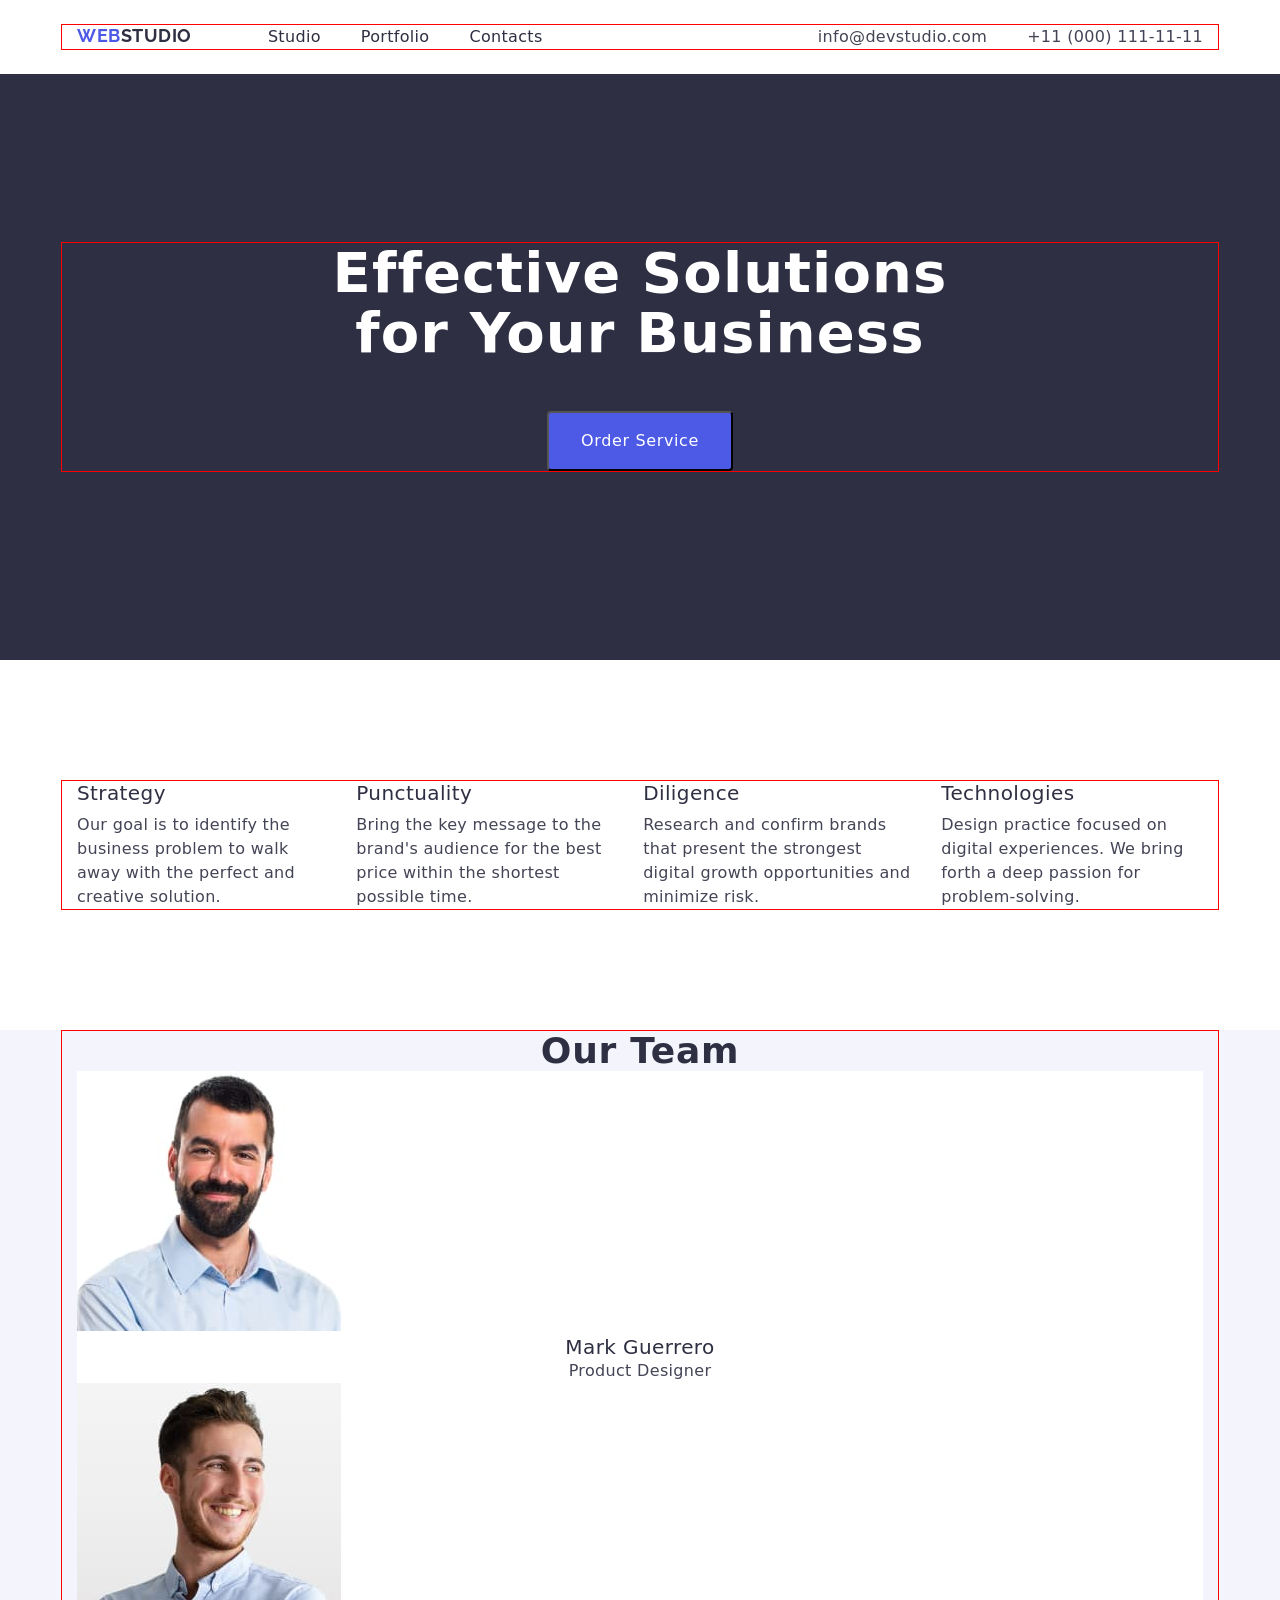
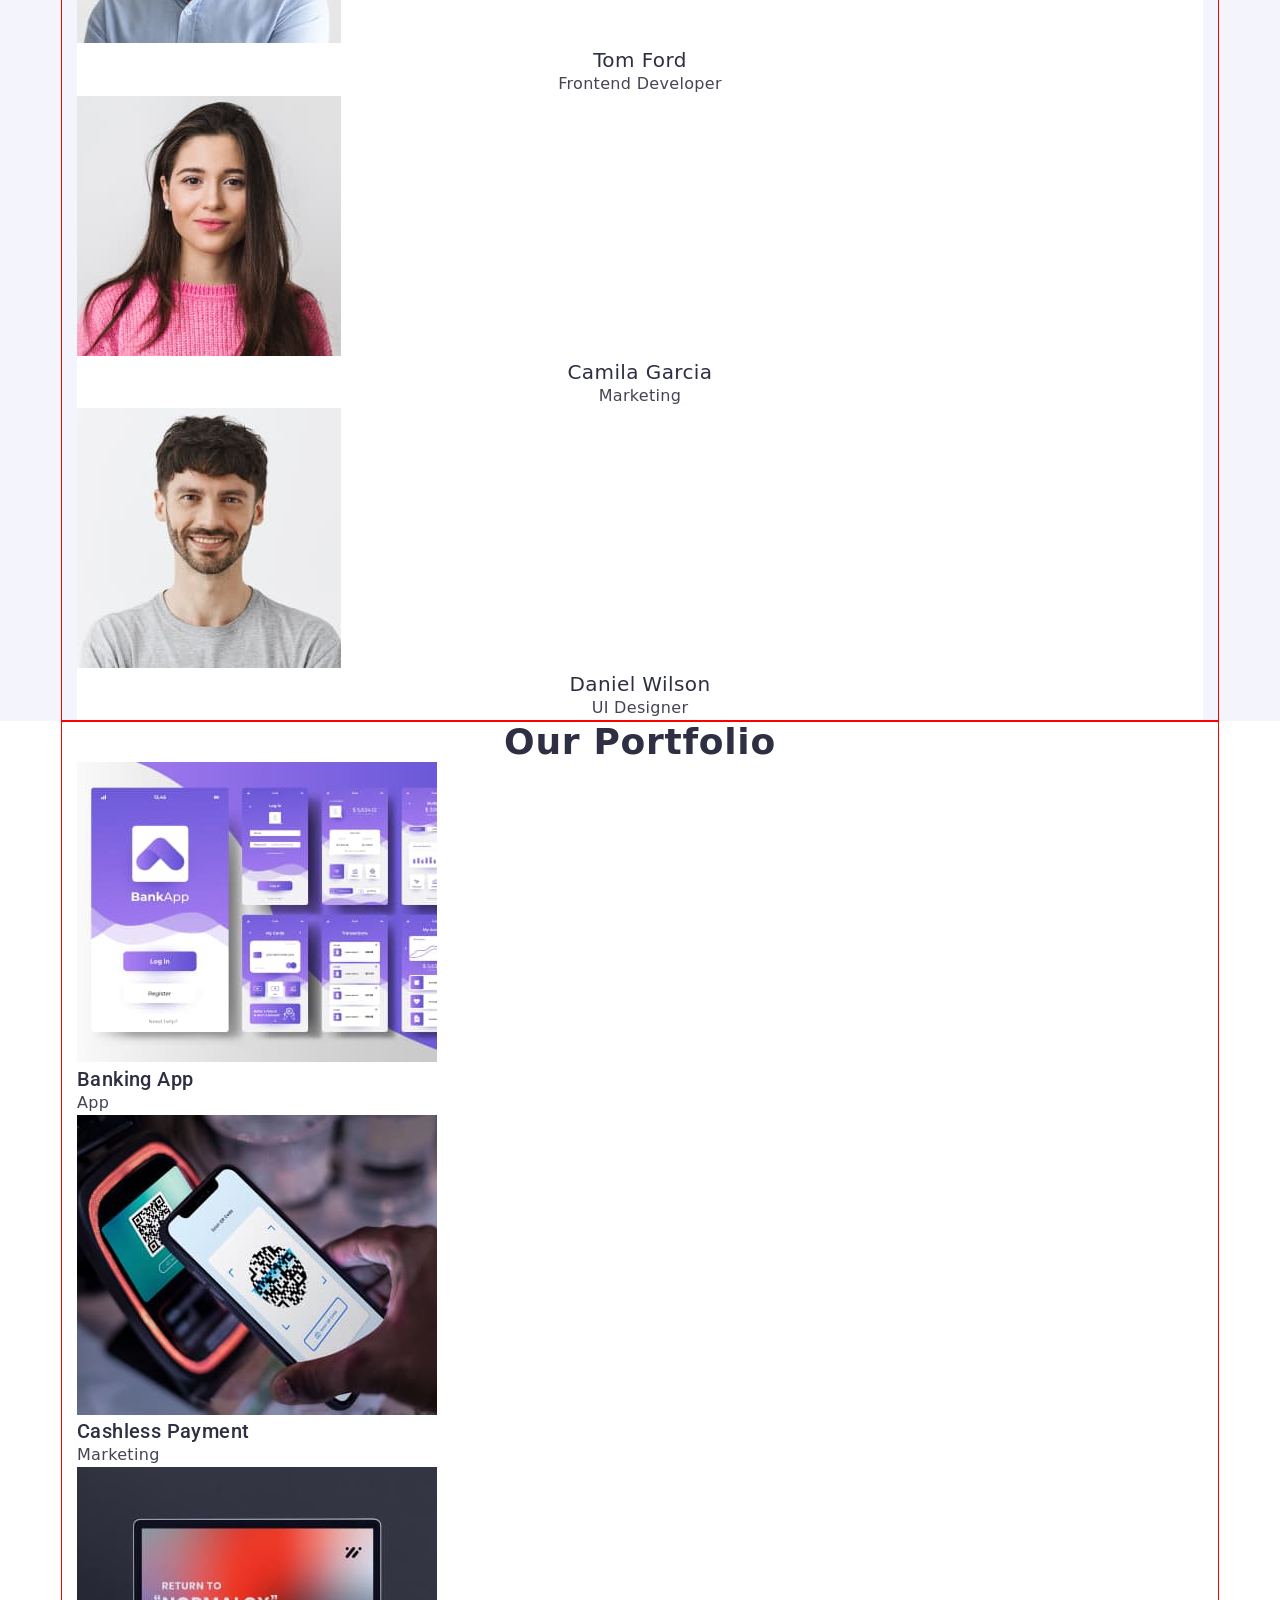
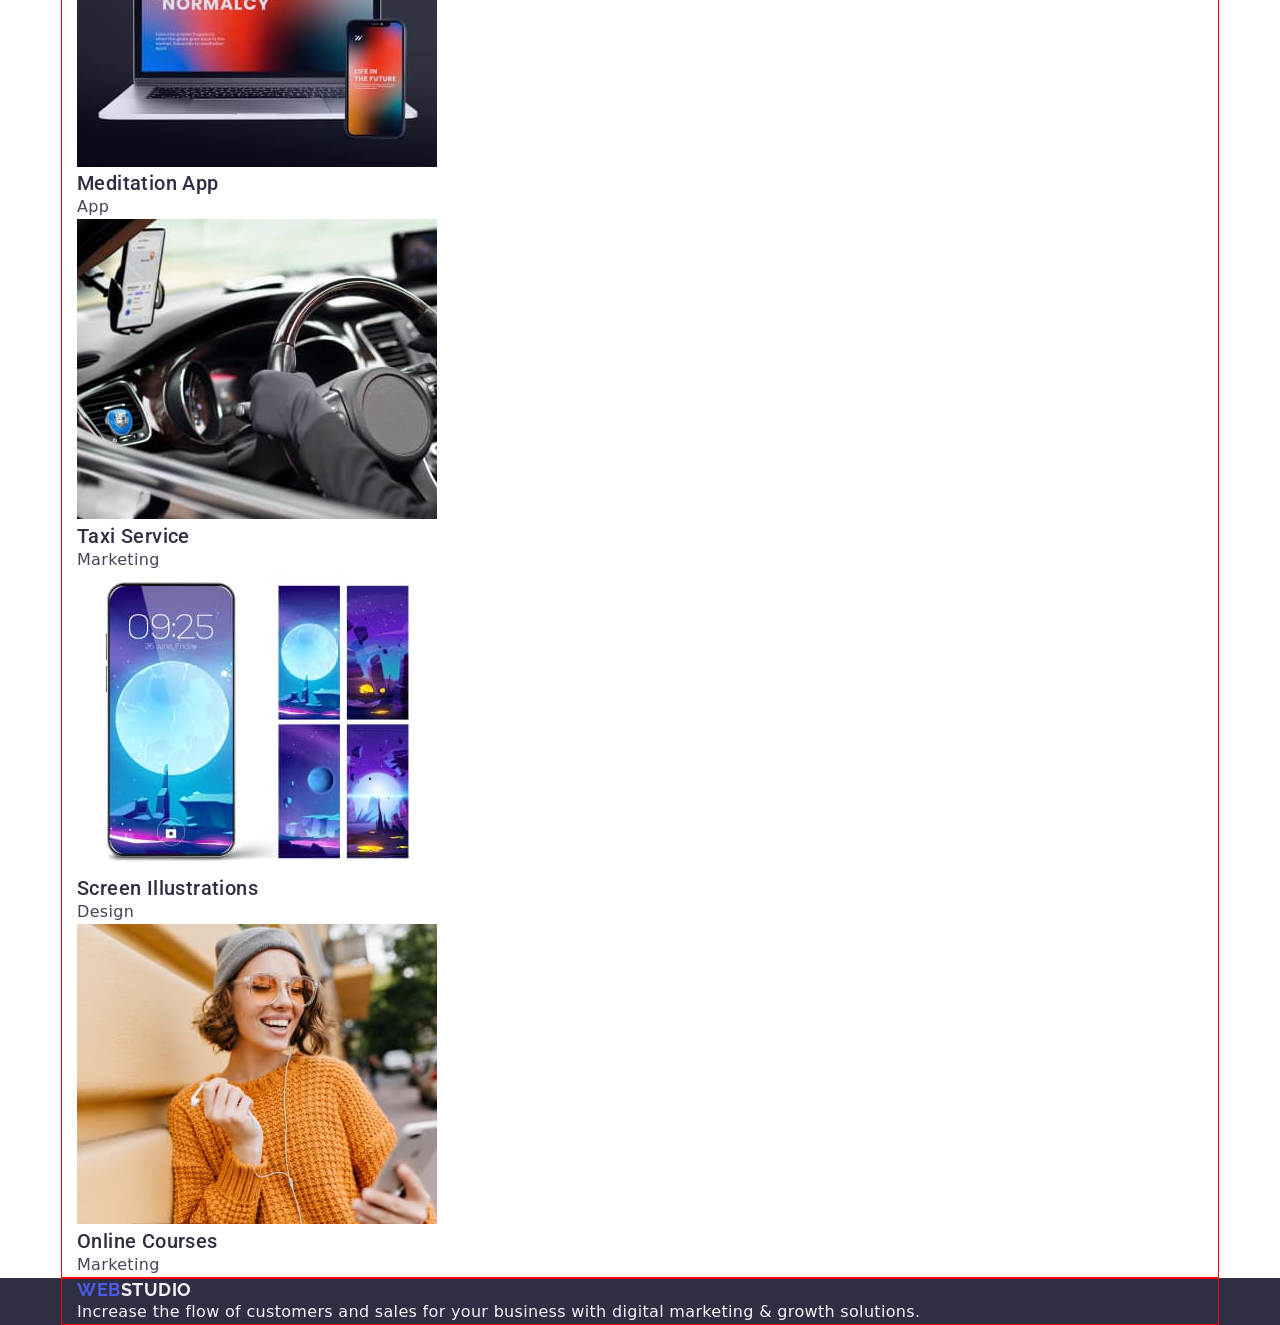
==== commit fee0c48a: "hw_0.3.1" ====
--- a/index.html
+++ b/index.html
@@ -19,202 +19,217 @@
   </head>
   <body>
     <header class="header">
-      <nav class="header-navigation">
+      <div class="container header_bar">
+        <nav class="header-navigation">
+          <a
+            class="header-navigation-logo"
+            href="./index.html"
+            target="_blank"
+            rel="noopener noreferrer"
+            >Web<span class="logo-part">Studio</span></a
+          >
+          <ul class="header-navigation-list">
+            <li class="header-navigation-item">
+              <a class="header-navigation-link" href="./index.html">Studio</a>
+            </li>
+            <li class="header-navigation-item">
+              <a class="header-navigation-link" href="">Portfolio</a>
+            </li>
+            <li class="header-navigation-item">
+              <a class="header-navigation-link" href="">Contacts</a>
+            </li>
+          </ul>
+        </nav>
+        <address class="header-address">
+          <ul class="header-address-list">
+            <li class="header-address-item">
+              <a class="header-address-link" href="mailto:info@devstudio.com"
+                >info@devstudio.com</a
+              >
+            </li>
+            <li class="header-address-item">
+              <a class="header-address-link" href="tel:+110001111111"
+                >+11 (000) 111-11-11</a
+              >
+            </li>
+          </ul>
+        </address>
+      </div>
+    </header>
+    <main>
+      <section class="hero">
+        <div class="container">
+          <h1 class="hero-title">
+            Effective Solutions <br />
+            for Your Business
+          </h1>
+          <button class="hero-btn" type="button">Order Service</button>
+        </div>
+      </section>
+      <section class="principles container-size">
+        <div class="container">
+          <h2 class="principles-title">Lorem, ipsum.</h2>
+          <ul class="principles-list">
+            <li class="principles-item">
+              <h3 class="principles-subtitle">Strategy</h3>
+              <p class="principles-text">
+                Our goal is to identify the business problem to walk away with
+                the perfect and creative solution.
+              </p>
+            </li>
+            <li class="principles-item">
+              <h3 class="principles-subtitle">Punctuality</h3>
+              <p class="principles-text">
+                Bring the key message to the brand's audience for the best price
+                within the shortest possible time.
+              </p>
+            </li>
+            <li class="principles-item">
+              <h3 class="principles-subtitle">Diligence</h3>
+              <p class="principles-text">
+                Research and confirm brands that present the strongest digital
+                growth opportunities and minimize risk.
+              </p>
+            </li>
+            <li class="principles-item">
+              <h3 class="principles-subtitle">Technologies</h3>
+              <p class="principles-text">
+                Design practice focused on digital experiences. We bring forth a
+                deep passion for problem-solving.
+              </p>
+            </li>
+          </ul>
+        </div>
+      </section>
+      <section class="team">
+        <div class="container">
+          <h2 class="team-title">Our Team</h2>
+          <ul class="team-list">
+            <li class="team-item">
+              <img
+                class="team-img"
+                src="./images/mark_guerrero.jpg"
+                alt="mark_guerrero"
+                width="264"
+              />
+              <h3 class="team-subtitle">Mark Guerrero</h3>
+              <p class="team-text">Product Designer</p>
+            </li>
+            <li class="team-item">
+              <img
+                class="team-img"
+                src="./images/tom_ford.jpg"
+                alt="tom_ford"
+                width="264"
+              />
+              <h3 class="team-subtitle">Tom Ford</h3>
+              <p class="team-text">Frontend Developer</p>
+            </li>
+            <li class="team-item">
+              <img
+                class="team-img"
+                src="./images/camila_garcia.jpg"
+                alt="camila_garcia"
+                width="264"
+              />
+              <h3 class="team-subtitle">Camila Garcia</h3>
+              <p class="team-text">Marketing</p>
+            </li>
+            <li class="team-item">
+              <img
+                class="team-img"
+                src="./images/daniel_wilson.jpg"
+                alt="daniel_wilson"
+                width="264"
+              />
+              <h3 class="team-subtitle">Daniel Wilson</h3>
+              <p class="team-text">UI Designer</p>
+            </li>
+          </ul>
+        </div>
+      </section>
+      <section class="portfolio">
+        <div class="container">
+          <h2 class="portfolio-title">Our Portfolio</h2>
+          <ul class="portfolio-list">
+            <li class="portfolio-item">
+              <img
+                class="portfolio-img"
+                src="./images/banking_app.jpg"
+                alt="banking_app"
+                width="360"
+              />
+              <h3 class="portfolio-subtitle">Banking App</h3>
+              <p class="portfolio-text">App</p>
+            </li>
+            <li class="portfolio-item">
+              <img
+                class="portfolio-img"
+                src="./images/cashless_payment.jpg"
+                alt="cashless_payment"
+                width="360"
+              />
+              <h3 class="portfolio-subtitle">Cashless Payment</h3>
+              <p class="portfolio-text">Marketing</p>
+            </li>
+            <li class="portfolio-item">
+              <img
+                class="portfolio-img"
+                src="./images/meditation_app.jpg"
+                alt="meditation_app"
+                width="360"
+              />
+              <h3 class="portfolio-subtitle">Meditation App</h3>
+              <p class="portfolio-text">App</p>
+            </li>
+            <li class="portfolio-item">
+              <img
+                class="portfolio-img"
+                src="./images/taxi_service.jpg"
+                alt="taxi_service"
+                width="360"
+              />
+              <h3 class="portfolio-subtitle">Taxi Service</h3>
+              <p class="portfolio-text">Marketing</p>
+            </li>
+            <li class="portfolio-item">
+              <img
+                class="portfolio-img"
+                src="./images/screen_illustrations.jpg"
+                alt="screen_illustrations"
+                width="360"
+              />
+              <h3 class="portfolio-subtitle">Screen Illustrations</h3>
+              <p class="portfolio-text">Design</p>
+            </li>
+            <li class="portfolio-item">
+              <img
+                class="portfolio-img"
+                src="./images/online_courses.jpg"
+                alt="online_courses"
+                width="360"
+              />
+              <h3 class="portfolio-subtitle">Online Courses</h3>
+              <p class="portfolio-text">Marketing</p>
+            </li>
+          </ul>
+        </div>
+      </section>
+    </main>
+    <footer class="footer">
+      <div class="container">
         <a
-          class="header-navigation-logo"
+          class="footer-logo"
           href="./index.html"
           target="_blank"
           rel="noopener noreferrer"
-          >Web<span class="logo-part">Studio</span></a
+          >Web<span class="footer-logo-part">Studio</span></a
         >
-        <ul class="header-navigation-list">
-          <li class="header-navigation-item">
-            <a class="header-navigation-link" href="./index.html">Studio</a>
-          </li>
-          <li class="header-navigation-item">
-            <a class="header-navigation-link" href="">Portfolio</a>
-          </li>
-          <li class="header-navigation-item">
-            <a class="header-navigation-link" href="">Contacts</a>
-          </li>
-        </ul>
-      </nav>
-      <address class="header-address">
-        <ul class="header-address-list">
-          <li class="header-address-item">
-            <a class="header-address-link" href="mailto:info@devstudio.com"
-              >info@devstudio.com</a
-            >
-          </li>
-          <li class="header-address-item">
-            <a class="header-address-link" href="tel:+110001111111"
-              >+11 (000) 111-11-11</a
-            >
-          </li>
-        </ul>
-      </address>
-    </header>
-    <main>
-      <section class="hero">
-        <h1 class="hero-title">Effective Solutions for Your Business</h1>
-        <button class="hero-btn" type="button">Order Service</button>
-      </section>
-      <section class="principles">
-        <h2 class="principles-title">Lorem, ipsum.</h2>
-        <ul class="principles-list">
-          <li class="principles-item">
-            <h3 class="principles-subtitle">Strategy</h3>
-            <p class="principles-text">
-              Our goal is to identify the business problem to walk away with the
-              perfect and creative solution.
-            </p>
-          </li>
-          <li class="principles-item">
-            <h3 class="principles-subtitle">Punctuality</h3>
-            <p class="principles-text">
-              Bring the key message to the brand's audience for the best price
-              within the shortest possible time.
-            </p>
-          </li>
-          <li class="principles-item">
-            <h3 class="principles-subtitle">Diligence</h3>
-            <p class="principles-text">
-              Research and confirm brands that present the strongest digital
-              growth opportunities and minimize risk.
-            </p>
-          </li>
-          <li class="principles-item">
-            <h3 class="principles-subtitle">Technologies</h3>
-            <p class="principles-text">
-              Design practice focused on digital experiences. We bring forth a
-              deep passion for problem-solving.
-            </p>
-          </li>
-        </ul>
-      </section>
-      <section class="team">
-        <h2 class="team-title">Our Team</h2>
-        <ul class="team-list">
-          <li class="team-item">
-            <img
-              class="team-img"
-              src="./images/mark_guerrero.jpg"
-              alt="mark_guerrero"
-              width="264"
-            />
-            <h3 class="team-subtitle">Mark Guerrero</h3>
-            <p class="team-text">Product Designer</p>
-          </li>
-          <li class="team-item">
-            <img
-              class="team-img"
-              src="./images/tom_ford.jpg"
-              alt="tom_ford"
-              width="264"
-            />
-            <h3 class="team-subtitle">Tom Ford</h3>
-            <p class="team-text">Frontend Developer</p>
-          </li>
-          <li class="team-item">
-            <img
-              class="team-img"
-              src="./images/camila_garcia.jpg"
-              alt="camila_garcia"
-              width="264"
-            />
-            <h3 class="team-subtitle">Camila Garcia</h3>
-            <p class="team-text">Marketing</p>
-          </li>
-          <li class="team-item">
-            <img
-              class="team-img"
-              src="./images/daniel_wilson.jpg"
-              alt="daniel_wilson"
-              width="264"
-            />
-            <h3 class="team-subtitle">Daniel Wilson</h3>
-            <p class="team-text">UI Designer</p>
-          </li>
-        </ul>
-      </section>
-      <section class="portfolio">
-        <h2 class="portfolio-title">Our Portfolio</h2>
-        <ul class="portfolio-list">
-          <li class="portfolio-item">
-            <img
-              class="portfolio-img"
-              src="./images/banking_app.jpg"
-              alt="banking_app"
-              width="360"
-            />
-            <h3 class="portfolio-subtitle">Banking App</h3>
-            <p class="portfolio-text">App</p>
-          </li>
-          <li class="portfolio-item">
-            <img
-              class="portfolio-img"
-              src="./images/cashless_payment.jpg"
-              alt="cashless_payment"
-              width="360"
-            />
-            <h3 class="portfolio-subtitle">Cashless Payment</h3>
-            <p class="portfolio-text">Marketing</p>
-          </li>
-          <li class="portfolio-item">
-            <img
-              class="portfolio-img"
-              src="./images/meditation_app.jpg"
-              alt="meditation_app"
-              width="360"
-            />
-            <h3 class="portfolio-subtitle">Meditation App</h3>
-            <p class="portfolio-text">App</p>
-          </li>
-          <li class="portfolio-item">
-            <img
-              class="portfolio-img"
-              src="./images/taxi_service.jpg"
-              alt="taxi_service"
-              width="360"
-            />
-            <h3 class="portfolio-subtitle">Taxi Service</h3>
-            <p class="portfolio-text">Marketing</p>
-          </li>
-          <li class="portfolio-item">
-            <img
-              class="portfolio-img"
-              src="./images/screen_illustrations.jpg"
-              alt="screen_illustrations"
-              width="360"
-            />
-            <h3 class="portfolio-subtitle">Screen Illustrations</h3>
-            <p class="portfolio-text">Design</p>
-          </li>
-          <li class="portfolio-item">
-            <img
-              class="portfolio-img"
-              src="./images/online_courses.jpg"
-              alt="online_courses"
-              width="360"
-            />
-            <h3 class="portfolio-subtitle">Online Courses</h3>
-            <p class="portfolio-text">Marketing</p>
-          </li>
-        </ul>
-      </section>
-    </main>
-    <footer class="footer">
-      <a
-        class="footer-logo"
-        href="./index.html"
-        target="_blank"
-        rel="noopener noreferrer"
-        >Web<span class="footer-logo-part">Studio</span></a
-      >
-      <p class="footer-text">
-        Increase the flow of customers and sales for your business with digital
-        marketing & growth solutions.
-      </p>
+        <p class="footer-text">
+          Increase the flow of customers and sales for your business with
+          digital marketing & growth solutions.
+        </p>
+      </div>
     </footer>
   </body>
 </html>
--- a/css/styles.css
+++ b/css/styles.css
@@ -1,5 +1,7 @@
 ul {
   list-style-type: none;
+  margin: 0;
+  padding: 0;
 }
 
 a {
@@ -10,13 +12,49 @@
   cursor: pointer;
 }
 
+h1,
+h2,
+h3,
+p {
+  margin: 0;
+}
+
 body {
   font-family: 'Roboto', sans-serif;
   color: #434455;
   background-color: #ffffff;
 }
 
+.container {
+  width: 1158px;
+  padding-left: 15px;
+  padding-right: 15px;
+  margin-left: auto;
+  margin-right: auto;
+  border: 1px solid red;
+}
+
+.container-size {
+  padding-top: 120px;
+  padding-bottom: 120px;
+}
+
 /* HEADER */
+.header {
+  padding-bottom: 24px;
+  padding-top: 24px;
+}
+
+.header_bar {
+  display: flex;
+  justify-content: space-between;
+}
+
+.header-navigation {
+  display: flex;
+  column-gap: 76px;
+}
+
 .header-navigation-logo {
   font-family: 'Raleway', sans-serif;
   font-weight: 700;
@@ -31,9 +69,13 @@
   color: #2e2f42;
 }
 .header-navigation-list {
-}
+  display: flex;
+  column-gap: 40px;
+}
+
 .header-navigation-item {
 }
+
 .header-navigation-link {
   font-weight: 500;
   font-size: 16px;
@@ -51,6 +93,8 @@
   font-style: normal;
 }
 .header-address-list {
+  display: flex;
+  column-gap: 40px;
 }
 .header-address-item {
 }
@@ -70,6 +114,10 @@
 
 .hero {
   background: #2e2f42;
+  display: flex;
+  justify-content: center;
+  padding-top: 168px;
+  padding-bottom: 188px;
 }
 .hero-title {
   font-weight: 700;
@@ -78,6 +126,7 @@
   letter-spacing: 0.02em;
   text-align: center;
   color: #fff;
+  margin-bottom: 48px;
 }
 .hero-btn {
   font-weight: 500;
@@ -86,17 +135,27 @@
   letter-spacing: 0.04em;
   color: #fff;
   background: #4d5ae5;
+  border-radius: 4px;
+  padding: 16px 32px;
+  display: block;
+  margin: 0 auto;
 }
 .hero-btn:hover,
 .hero-btn:focus {
   background: #404bbf;
 }
+
 /* Principles */
 .principles {
 }
 .principles-title {
-}
+  display: none;
+}
+
 .principles-list {
+  display: flex;
+  justify-content: center;
+  column-gap: 24px;
 }
 .principles-item {
 }
@@ -106,6 +165,7 @@
   line-height: 1.2;
   letter-spacing: 0.02em;
   color: #2e2f42;
+  margin-bottom: 8px;
 }
 .principles-text {
   font-size: 16px;
